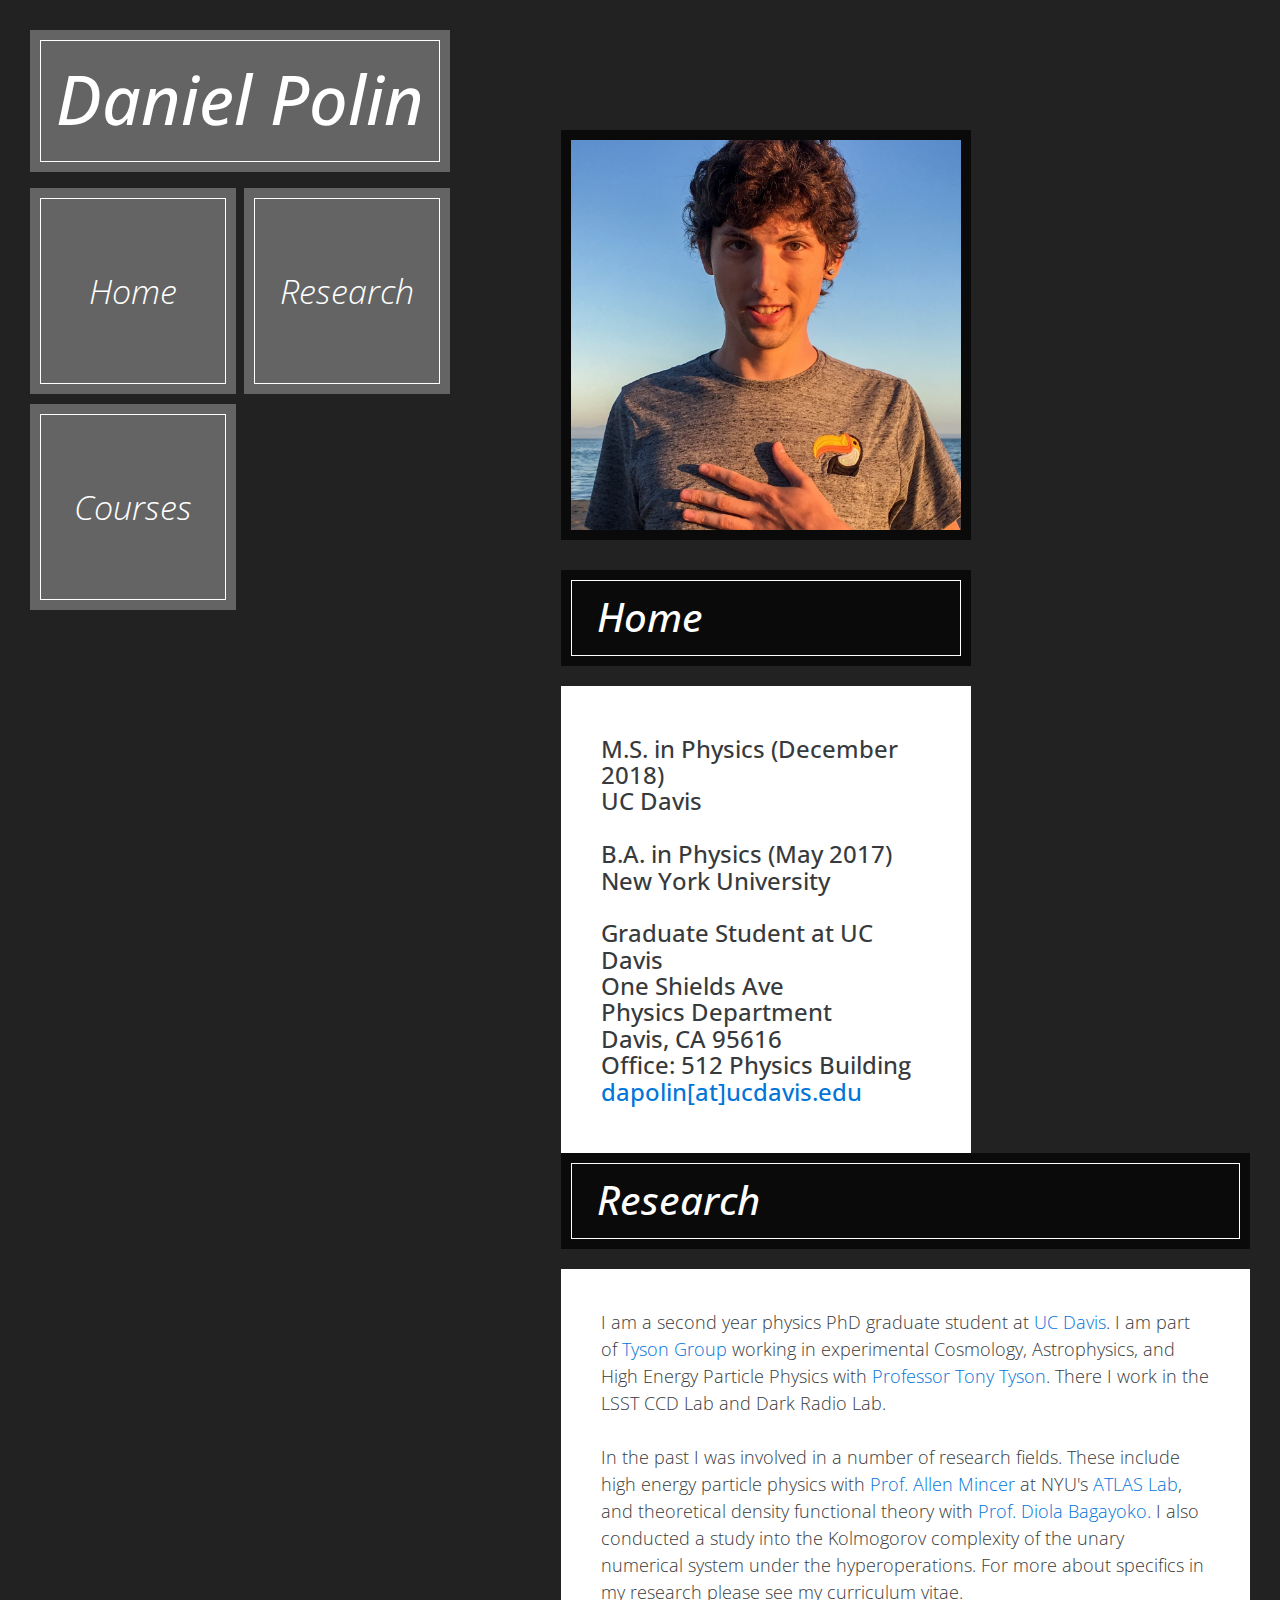
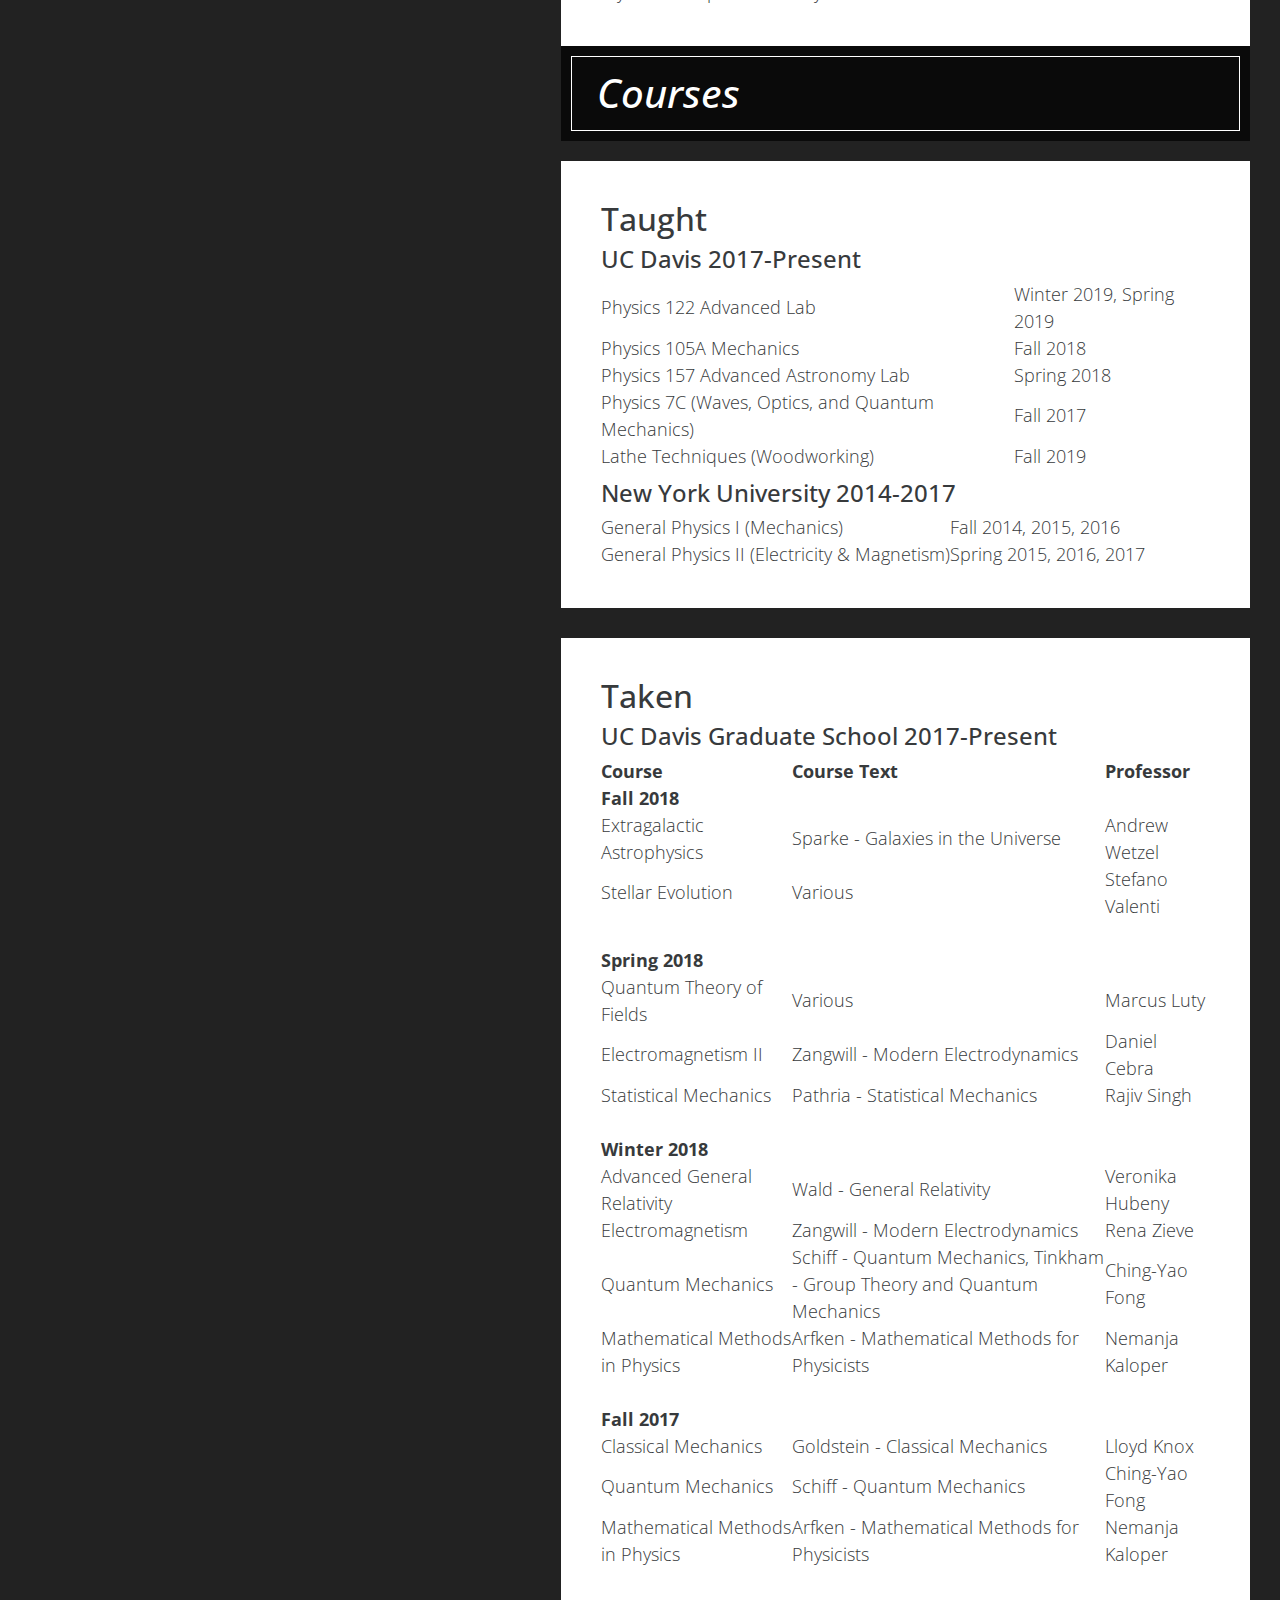
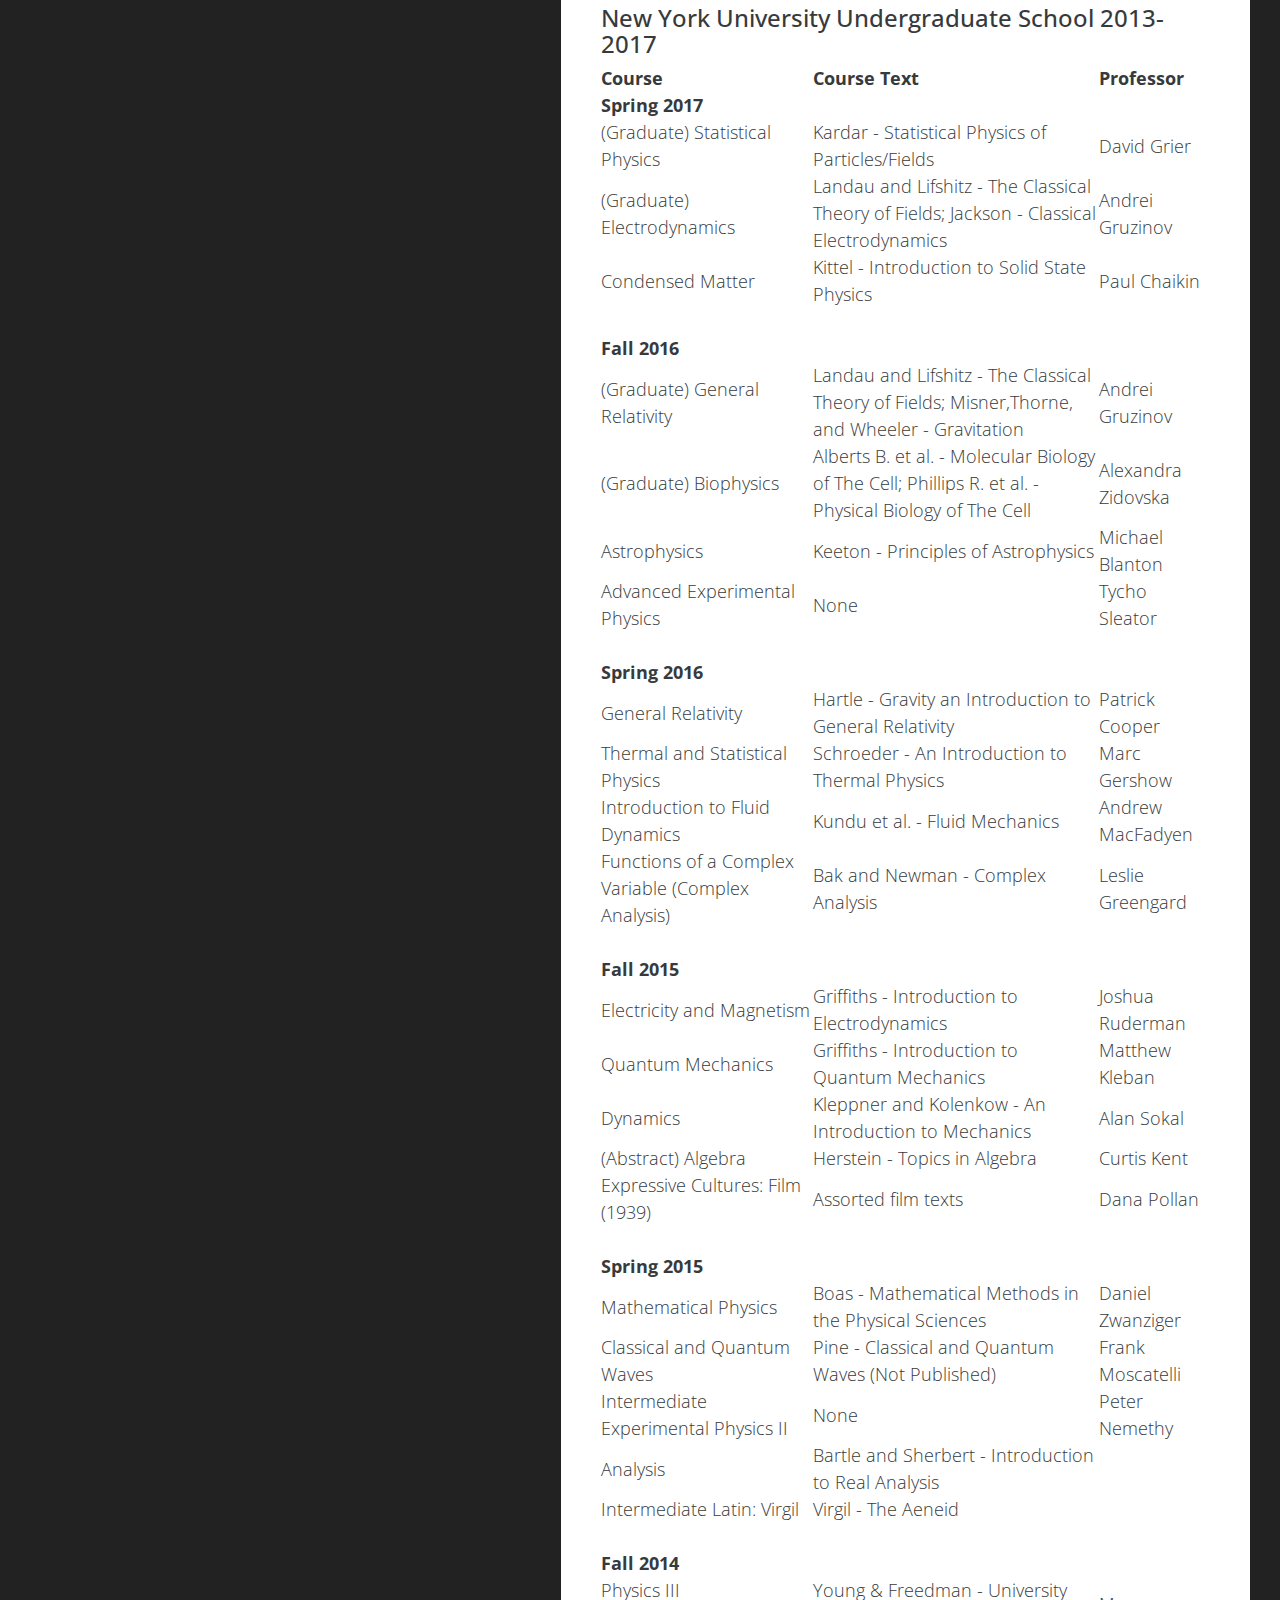
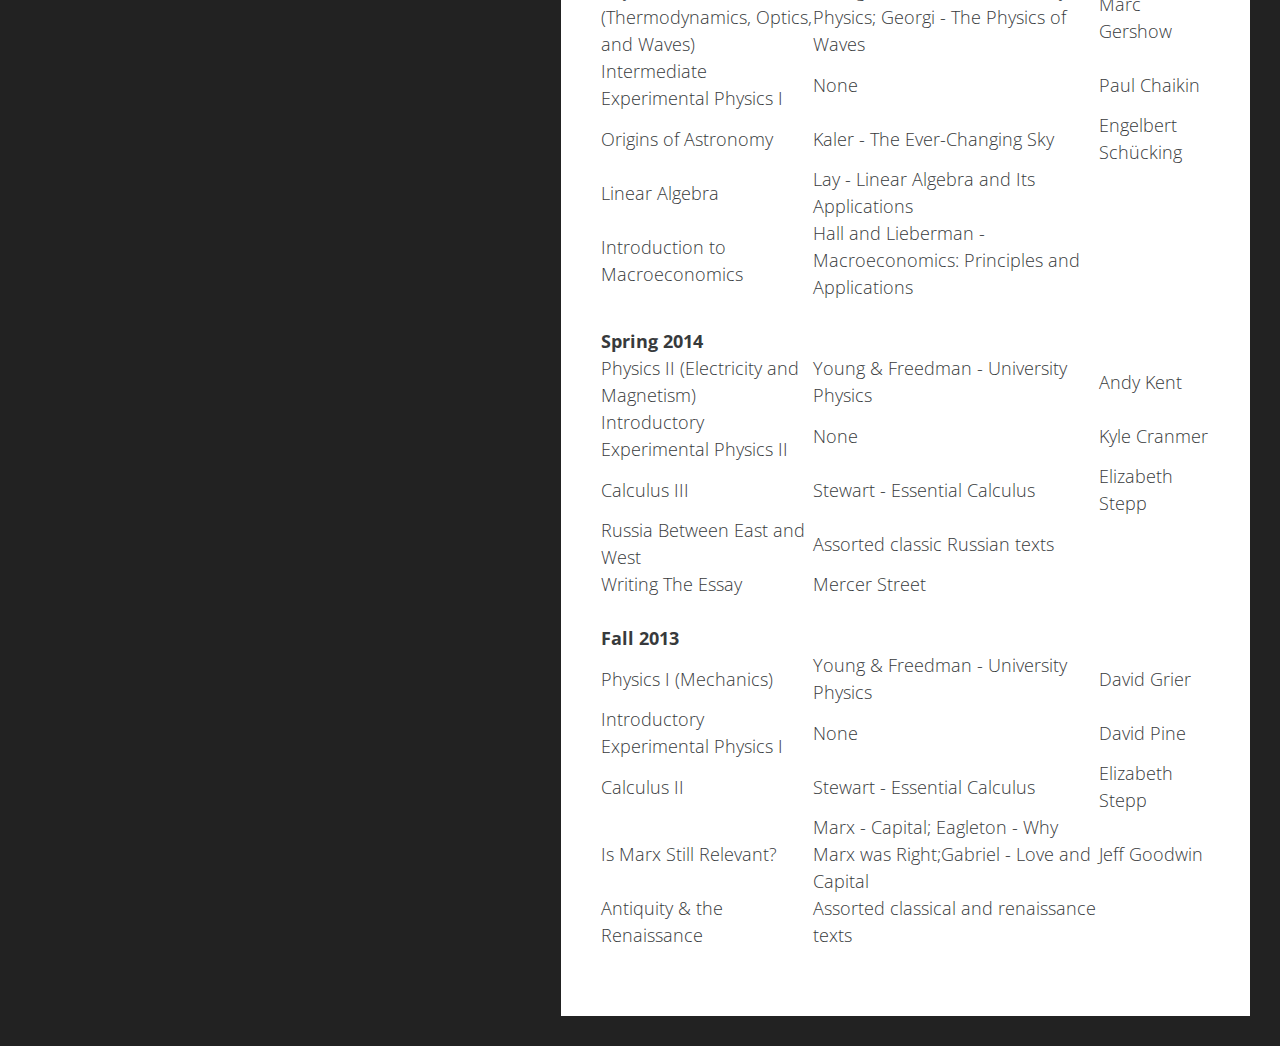
==== index.html @ 439eb108 "Update index.html" ====
<!DOCTYPE html>
<html lang="en">
    <head>
        <meta charset="utf-8">
        <meta http-equiv="X-UA-Compatible" content="IE=edge">
        <meta name="viewport" content="width=device-width, initial-scale=1">
        
        <title>Daniel Polin</title>

        <!-- load stylesheets -->
	<link <link rel="shortcut icon" href="icon.ico">
        <link rel="stylesheet" href="https://fonts.googleapis.com/css?family=Open+Sans:300,300italic,400">  <!-- Google web font "Open Sans" -->
        <link rel="stylesheet" href="css/bootstrap.min.css">                                                <!-- Bootstrap style -->
        <link rel="stylesheet" href="css/flexslider.css">                                                   <!-- Flexslider style -->       
        <link rel="stylesheet" href="css/templatemo-style.css">                                             <!-- Templatemo style -->

        <!-- HTML5 shim and Respond.js for IE8 support of HTML5 elements and media queries -->
        <!-- WARNING: Respond.js doesn't work if you view the page via file:// -->
        <!--[if lt IE 9]>
          <script src="https://oss.maxcdn.com/html5shiv/3.7.2/html5shiv.min.js"></script>
          <script src="https://oss.maxcdn.com/respond/1.4.2/respond.min.js"></script>
        <![endif]-->
    </head>
    
    <body class="page">
        
            
            <!-- background images -->
            <div class="page-bg-imgs-list">
                <img src="img/orion.png" id="page-1-img" class="main-img" alt="Home">
                <img src="img/Close_up_of_Telescope_in_the_Dome.jpg" id="page-2-img" alt="Research">
                <img src="img/xlarge_web.jpg" id="page-3-img" alt="Courses">
            </div>
            
            <div class="container-fluid">

                <div class="row">
                    <div class="col-xs-12 col-sm-12 col-md-12 col-lg-5 col-xl-5">
                        
                        <div class="header">

                            <!-- site title -->
                            <header class="box box-white">
                                <a href="javascript:void(0)" class="js-site-title">
                                    <h1 class="box-text site-title-text">Daniel Polin</h1>    
                                </a>            
                            </header>
                            
                            <!-- site navigation -->
                            <nav class="js-nav">
                                <ul class="nav-items-container">

                                    <li data-nav-item-id="page-1" class="block-keep-ratio block-keep-ratio-1-1 block-width-half box box-white box-nav-item js-nav-item pull-xs-left">
                                        <a href="#page-1" class="block-keep-ratio-content box-nav-item-link">
                                            <span class="box-text box-text-nav-item flexbox-center">Home</span>
                                        </a>
                                    </li>

                                    <li data-nav-item-id="page-2" class="block-keep-ratio block-keep-ratio-1-1 block-width-half box box-white box-nav-item js-nav-item pull-xs-right">
                                        <a href="#page-2" class="block-keep-ratio-content box-nav-item-link">
                                            <span class="box-text box-text-nav-item flexbox-center">Research</span>
                                        </a>
                                    </li>

                                    <li data-nav-item-id="page-3" class="block-keep-ratio block-keep-ratio-1-1 block-width-half box box-white box-nav-item js-nav-item pull-xs-left">
                                        <a href="#page-3" class="block-keep-ratio-content box-nav-item-link">
                                            <span class="box-text box-text-nav-item flexbox-center">Courses</span>
                                        </a>
                                    </li>

                                </ul>
                            </nav>    
                        </div> <!-- .header -->

                    </div>

                    <div class="col-xs-12 col-sm-12 col-md-12 col-lg-7 col-xl-7">
                            <!-- Home -->
				
			<div class="content-wrapper js-content-wrapper">
				 
			      
			    <section data-page-id="page-1" class="content context-home js-content">
			       
                               <div class="box box-black margin-b-20">
					<img src='daniel.jpg' style='width:390px'>
				</div>
			    
                                <header class="box box-black margin-b-20 margin-t-30">
                                    <h2 class="box-text page-title-text">Home</h2>
                                </header>
                                
                                <div class="content-text">
				
                                    <h4>M.S. in Physics (December 2018)<br/>UC Davis<br/><br/>B.A. in Physics (May 2017)<br/>New York University <br/><br/>Graduate Student at UC Davis<br/>One Shields Ave<br/>Physics Department<br/>Davis, CA 95616<br/>Office: 512 Physics Building<br/> <a href="mailto:dapolin@ucdavis.edu" target="_top">dapolin[at]ucdavis.edu</a> <br/></h4>
                                </div>            
				

                            </section> <!-- #home -->

                            <!-- Research -->
                            <section data-page-id="page-2" class="content content-gallery js-content">
                                
                                <header class="box box-black margin-b-20">
                                    <h2 class="box-text page-title-text">Research</h2>
                                </header>
                                
                                <div class="content-text">
                                    <p>I am a second year physics PhD graduate student at <a href="http://physics.ucdavis.edu/" title="" target="_blank"> UC Davis</a>. I am part of <a href="http://tyson.ucdavis.edu/" title="" target="_blank"> Tyson Group</a> working in experimental Cosmology, Astrophysics, and High Energy Particle Physics with <a href="http://physics.ucdavis.edu/people/faculty/anthony-tyson" title="" target="_blank"> Professor Tony Tyson</a>. There I work in the LSST CCD Lab and Dark Radio Lab. </br></br>In the past I was involved in a number of research fields. These include high energy particle physics with <a href="http://physics.as.nyu.edu/object/AllenMincer.html" title="" target="_blank"> Prof. Allen Mincer</a> at NYU's <a href="http://physics.nyu.edu/experimentalparticle/" title="" target="_blank"> ATLAS Lab</a>, and theoretical density functional theory with <a href="http://www.phys.subr.edu/physicscurrent/faculty/bagayoko/" target="_top">Prof. Diola Bagayoko.</a> I also conducted a study into the Kolmogorov complexity of the unary numerical system under the hyperoperations. For more about specifics in my research please see my curriculum vitae.</br></p>
                                </div>  
                                  
				<footer class="row footer js-footer">
                    <div class="col-xs-12 col-sm-12 col-md-12 col-lg-12">

                        <p class="copyright-text">Background LSST artist's redition by Todd Mason, Mason Productions Inc. / LSST Corporation</p>  

                    </div>                
                </footer>

                            </section> <!-- #Research -->
                            
                            <!-- Courses -->
                            <section data-page-id="page-3" class="content content-courses js-content">
                                
                                <header class="box box-black margin-b-20">
                                    <h2 class="box-text page-title-text">Courses</h2>
                                </header>
                                
                                <div class="content-text">
					<h2>Taught</h2>
					
					<h4>UC Davis 2017-Present</h4>
					<table style="border-spacing: 17px 2px;">
					<tr><td>Physics 122 Advanced Lab</td><td>Winter 2019, Spring 2019</td></tr>
					<tr><td>Physics 105A Mechanics</td><td>Fall 2018</td></tr>
					<tr><td>Physics 157 Advanced Astronomy Lab</td><td>Spring 2018</td></tr>
					<tr><td>Physics 7C (Waves, Optics, and Quantum Mechanics)</td><td>Fall 2017</td></tr>
					<tr><td>Lathe Techniques (Woodworking)</td><td>Fall 2019</td></tr>
					</table>


					<h4>New York University 2014-2017</h4>
					<table style="border-spacing: 17px 2px;">
					<tr><td>General Physics I (Mechanics)</td><td>Fall 2014, 2015, 2016</td></tr>
					<tr><td>General Physics II (Electricity & Magnetism)</td><td>Spring 2015, 2016, 2017</td></tr>
					</table>

				    </div>
				    <div class="content-text margin-t-30">
					<h2>Taken</h2>
	
					<h4>UC Davis Graduate School 2017-Present</h4>	

					<table style="border-spacing: 17px 2px;">
					<tr><th>Course</th><th>Course Text</th><th>Professor</th></tr>
					<tr><td><b>Fall 2018</b></td></tr>
					<tr><td>Extragalactic Astrophysics</td><td>Sparke - Galaxies in the Universe</td><td>Andrew Wetzel</td></tr>
					<tr><td>Stellar Evolution</td><td>Various</td><td>Stefano Valenti</td></tr>
					<tr><td></br></tr></td>		
					
					<tr><td><b>Spring 2018</b></td></tr>
					<tr><td>Quantum Theory of Fields</td><td>Various</td><td>Marcus Luty</td></tr>
					<tr><td>Electromagnetism II</td><td>Zangwill - Modern Electrodynamics</td><td>Daniel Cebra</td></tr>
					<tr><td>Statistical Mechanics</td><td>Pathria - Statistical Mechanics</td><td>Rajiv Singh</td></tr>
					<tr><td></br></tr></td>		
						
					<tr><td><b>Winter 2018</b></td></tr>
					<tr><td>Advanced General Relativity</td><td>Wald - General Relativity</td><td>Veronika Hubeny</td></tr>
					<tr><td>Electromagnetism</td><td>Zangwill - Modern Electrodynamics</td><td>Rena Zieve</td></tr>
					<tr><td>Quantum Mechanics</td><td>Schiff - Quantum Mechanics, Tinkham - Group Theory and Quantum Mechanics</td><td>Ching-Yao Fong</td></tr>
					<tr><td>Mathematical Methods in Physics</td><td>Arfken - Mathematical Methods for Physicists</td><td>Nemanja Kaloper</td></tr>
					<tr><td></br></tr></td>	
						
					<tr><td><b>Fall 2017</b></td></tr>
					<tr><td>Classical Mechanics</td><td>Goldstein - Classical Mechanics</td><td>Lloyd Knox</td></tr>
					<tr><td>Quantum Mechanics</td><td>Schiff - Quantum Mechanics</td><td>Ching-Yao Fong</td></tr>
					<tr><td>Mathematical Methods in Physics</td><td>Arfken - Mathematical Methods for Physicists</td><td>Nemanja Kaloper</td></tr>
					<tr><td></br></tr></td>	
					</table>

					<h4>New York University Undergraduate School 2013-2017</h4>

					<table style="border-spacing: 17px 2px;">
					<tr><th>Course</th><th>Course Text</th><th>Professor</th></tr>
					<tr><td><b>Spring 2017</b></td></tr>
					<tr><td>(Graduate) Statistical Physics</td><td>Kardar - Statistical Physics of Particles/Fields</td><td>David Grier</td></tr>
					<tr><td>(Graduate) Electrodynamics</td><td>Landau and Lifshitz - The Classical Theory of Fields; Jackson - Classical Electrodynamics</td><td>Andrei Gruzinov</td></tr>
					<tr><td>Condensed Matter</td><td>Kittel - Introduction to Solid State Physics</td><td>Paul Chaikin</td></tr>
					<tr><td></br></tr></td>

					<tr><td><b>Fall 2016</b></td></tr>

					<tr><td>(Graduate) General Relativity</td><td>Landau and Lifshitz - The Classical Theory of Fields; Misner,Thorne, and Wheeler - Gravitation</td><td>Andrei Gruzinov</td></tr>
					<tr><td>(Graduate) Biophysics</td><td>Alberts B. et al. - Molecular Biology of The Cell; Phillips R. et al. - Physical Biology of The Cell</td><td>Alexandra Zidovska</td></tr>
					<tr><td>Astrophysics</td><td>Keeton - Principles of Astrophysics</td><td>Michael Blanton</td></tr>
					<tr><td>Advanced Experimental Physics</td><td>None</td><td>Tycho Sleator</td></tr>
					<tr><td></br></tr></td>

					<tr><td><b>Spring 2016</b></th></td>

					<tr><td>General Relativity</td><td>Hartle - Gravity an Introduction to General Relativity</td><td>Patrick Cooper</td></tr>
					<tr><td>Thermal and Statistical Physics</td><td>Schroeder - An Introduction to Thermal Physics</td><td>Marc Gershow</td></tr>
					<tr><td>Introduction to Fluid Dynamics</td><td>Kundu et al. - Fluid Mechanics</td><td>Andrew MacFadyen</td></tr>
					<tr><td>Functions of a Complex Variable (Complex Analysis)</td><td>Bak and Newman - Complex Analysis</td><td>Leslie Greengard</td</tr>
					<tr><td></br></tr></td>

					<tr><td><b>Fall 2015</b></td></tr>

					<tr><td>Electricity and Magnetism</td><td>Griffiths - Introduction to Electrodynamics</td><td>Joshua Ruderman</td></tr>
					<tr><td>Quantum Mechanics</td><td>Griffiths - Introduction to Quantum Mechanics</td><td>Matthew Kleban</td></tr>
					<tr><td>Dynamics</td><td>Kleppner and Kolenkow - An Introduction to Mechanics</td><td>Alan Sokal</td></tr>
					<tr><td>(Abstract) Algebra</td><td>Herstein - Topics in Algebra</td><td>Curtis Kent</td></tr>
					<tr><td>Expressive Cultures: Film (1939)</td><td>Assorted film texts</td><td>Dana Pollan</td></tr>
					<tr><td></br></tr></td>

					<tr><td><b>Spring 2015</b></td></tr>

					<tr><td>Mathematical Physics</td><td>Boas - Mathematical Methods in the Physical Sciences</td><td>Daniel Zwanziger</td></tr>
					<tr><td>Classical and Quantum Waves</td><td>Pine - Classical and Quantum Waves (Not Published)</td><td>Frank Moscatelli</td></tr>
					<tr><td>Intermediate Experimental Physics II</td><td>None</td><td>Peter Nemethy</td></tr>
					<tr><td>Analysis</td><td>Bartle and Sherbert - Introduction to Real Analysis</td></tr>
					<tr><td>Intermediate Latin: Virgil</td><td>Virgil - The Aeneid</td></tr>
					<tr><td></br></tr></td>

					<tr><td><b>Fall 2014</b></td></tr>

					<tr><td>Physics III (Thermodynamics, Optics, and Waves)</td><td>Young & Freedman - University Physics; Georgi - The Physics of Waves</td><td>Marc Gershow</td></tr>
					<tr><td>Intermediate Experimental Physics I</td><td>None</td><td>Paul Chaikin</td></tr>
					<tr><td>Origins of Astronomy</td><td>Kaler - The Ever-Changing Sky</td><td>Engelbert Schücking</td></tr>
					<tr><td>Linear Algebra</td><td>Lay - Linear Algebra and Its Applications</td></tr>
					<tr><td>Introduction to Macroeconomics</td><td>Hall and Lieberman - Macroeconomics: Principles and Applications</td></tr>
					<tr><td></br></tr></td>

					<tr><td><b>Spring 2014</b></td></tr>

					<tr><td>Physics II (Electricity and Magnetism)</td><td>Young & Freedman - University Physics</td><td>Andy Kent</td></tr>
					<tr><td>Introductory Experimental Physics II</td><td>None</td><td>Kyle Cranmer</td></tr>
					<tr><td>Calculus III</td><td>Stewart - Essential Calculus</td><td>Elizabeth Stepp</td></tr>
					<tr><td>Russia Between East and West</td><td>Assorted classic Russian texts</td></tr>
					<tr><td>Writing The Essay</td><td>Mercer Street</td></tr>
					<tr><td></br></tr></td>

					<tr><td><b>Fall 2013</b></td></tr>

					<tr><td>Physics I (Mechanics)</td><td>Young & Freedman - University Physics</td><td>David Grier</td></tr>
					<tr><td>Introductory Experimental Physics I</td><td>None</td><td>David Pine</td></tr>
					<tr><td>Calculus II</td><td>Stewart - Essential Calculus</td><td>Elizabeth Stepp</td></tr>
					<tr><td>Is Marx Still Relevant?</td><td>Marx - Capital; Eagleton - Why Marx was Right;Gabriel - Love and Capital</td><td>Jeff Goodwin</td></tr>
					<tr><td>Antiquity & the Renaissance</td><td>Assorted classical and renaissance texts</td></tr>
					<tr><td></br></tr></td>
					</table>
				</div>      
                                
                                

                            </section> <!-- #Courses -->

	
                        </div>


                    </div>

                </div>
                    
                <!-- footer row -->
                <!--<footer class="row footer js-footer">
                    <div class="col-xs-12 col-sm-12 col-md-12 col-lg-12">

                        <p class="copyright-text">Copyright &copy; 2018 Daniel Polin</p>  

                    </div>                
                </footer> -->

            </div>  <!-- .container-fluid -->
<!--
        <div id="preloader">
            <div id="status">&nbsp;</div>
        </div>     
-->         
        <!-- load JS files -->
        <script src="js/jquery-1.11.3.min.js"></script> <!-- jQuery -->
        <script src="js/jquery.flexslider-min.js"></script> <!-- Flex Slider -->
        <script src="js/jquery.backstretch.min.js"></script> <!-- Backstretch http://srobbin.com/jquery-plugins/backstretch/ -->
        <script src="js/templatemo-script.js"></script> <!-- Templatemo scripts -->
    
    </body>
</html>
---- css/templatemo-style.css ----
/*

The Story Theme

http://www.templatemo.com/tm-480-story

*/

body, html { overflow-x: hidden; }

/* Preloader */

#preloader {
    position: fixed;
    top: 0;
    left: 0;
    right: 0;
    bottom: 0;
    background-color: #fff; /* change if the mask should have another color then white */
    z-index: 99; /* makes sure it stays on top */
}

#status {
    width: 200px;
    height: 200px;
    position: absolute;
    left: 50%; /* centers the loading animation horizontally one the screen */
    top: 50%; /* centers the loading animation vertically one the screen */
    background-image: url(../img/status.gif); /* path to your loading animation */
    background-repeat: no-repeat;
    background-position: center;
    margin: -100px 0 0 -100px; /* is width and height divided by two */
}

/* Resets */

a:hover, a:focus { text-decoration: none; }

h1, h2 { margin: 0; }

p:last-child { margin-bottom: 0; }

/**/
.page {
	background-color: #222222;	
	font-family: 'Open Sans', sans-serif;
	font-size: 18px;
	font-weight: 300;		
	padding: 30px 15px;
	overflow-x: hidden;
}

.page-bg-imgs-list { display: none; }

.header { 
	max-width: 420px;
	overflow: auto; 
}

.content-wrapper { margin-top: 100px; }
	
.content {
	max-width: 410px;
	margin-left: 10px;
	margin-right: auto;
}


.content-gallery { max-width: 900px; }

.content-courses { max-width: 1100px; }

.content-books { max-width: 1500px; }

.content-text {
	background-color: white;
	padding: 40px;
}

.content-text h4 { padding-top: 10px; }

.content-text-gallery {
	padding: 5px;
	position: relative;
	height: auto;
	min-height: 200px;
}

.box {
	display: block;
	padding: 10px;	
}

.box-text {
	border: 1px solid white;
	color: white;	
	font-style: italic;	
	width: 100%;
	height: 100%;
}

.box-white { background-color: rgba(255, 255, 255, 0.3);	}
.box-black { background-color: rgba(0, 0, 0, 0.7); }

.site-title-text {
	font-size: 3.8em;
	padding-top: 20px;
	padding-bottom: 25px;
	text-align: center;
}

.page-title-text {
	font-size: 2.2em;
	padding: 15px 25px;
	text-align: left;
}

.nav-items-container { padding: 0; }

.box-nav-item {
	margin-bottom: 10px;
	font-size: 1.9em;
	-webkit-transition: all 0.3s ease;	
	transition: all 0.3s ease;	
}

.box-nav-item-link { padding: 10px; }

.box-nav-item:hover, .box-nav-item:focus, .box-nav-item.active {
	background-color: rgba(241, 241, 241, 0.59);	
}

.box-nav-item:hover .box-text-nav-item, 
.box-nav-item:focus .box-text-nav-item,
.box-nav-item.active .box-text-nav-item {	
	color: black;
	border: 1px solid black;
}

/* footer */

.footer { 
	display: none; 
	position: fixed;
	bottom: 10px;
	left: 30px;
}

.footer a {	color: rgba(255, 255, 255, 0.8); }

.copyright-text { 
	color: rgba(255, 255, 255, 0.8);
	font-size: 0.8em;	
}


/* Utility Classes */

.margin-t-30 {	margin-top: 30px; }
.margin-b-20 {	margin-bottom: 20px; }

.block-keep-ratio,
.block-keep-ratio-content {
	display: block;
}

.block-keep-ratio {	position: relative; }
	
.block-keep-ratio-content {
	position: absolute;
	top: 0; bottom: 0; right: 0; left: 0;
}

.block-keep-ratio:after {
	display: block;
	content: '';
}

.block-keep-ratio-1-1:after { padding-top: 100%; }

.block-width-half { width: 49%; }

.flexbox-center {
	display: -webkit-box;
	display: -webkit-flex;
	display: -ms-flexbox;
	display: flex;
    -webkit-box-orient: vertical;
    -webkit-box-direction: normal;
    -webkit-flex-direction: column;
        -ms-flex-direction: column;
            flex-direction: column;
    -webkit-box-pack: center;
    -webkit-justify-content: center;
        -ms-flex-pack: center;
            justify-content: center;
    text-align: center;
}


/* FlexSlider Styles
-------------------------------------------- */

.flexslider { 
    border-radius: 0;
    margin-bottom: 5px;
}
.flexslider li {
	margin: 0;
	padding: 0;
}

.flex-next,
.flex-prev {
	line-height: 1; /* Bootstrap override */
}

#carousel { margin: 0; }
#carousel li { margin-right: 5px; }
#carousel img {
    display: block;
    opacity: 1;
    cursor: pointer;
}
#carousel .flex-active-slide img {
    opacity: 0.5;
    cursor: default;
}


/* Contact form */

.contact-form {	margin-top: 30px; }

.form-group { margin-bottom: 20px; }

.form-control:focus {
    border-color: rgb(0, 218, 79);
    outline: 0;
    -webkit-box-shadow: inset 0 1px 1px rgba(0,0,0,.075),0 0 8px rgba(0, 200, 81,.6);
    box-shadow: inset 0 1px 1px rgba(0,0,0,.075),0 0 8px rgba(0, 200, 81, 0.6);
}

.form-control {
	font-size: 1em;
	border-radius: 0;
}

.submit-btn {
	color: #A0A0A0;
	background-color: transparent;
	border-color: #A0A0A0;
	border-radius: 0;
	font-size: 1.1em;
	margin-top: 5px;
	width: 150px;
	height: 50px;
	text-transform: uppercase;
	transition: all 0.3s ease;	
}

.submit-btn:hover, .submit-btn:focus {
	color: white;
	background-color: #A0A0A0;
	border-color: #A0A0A0;
}

.form-group-2-col-left {
	padding-left: 0;
	padding-right: 5px;
}

.form-group-2-col-right {
	padding-right: 0;
	padding-left: 5px;
}

.footer.sticky {
	position: fixed;
	bottom: 10px;
	left: 30px;
}

/* Media Queries */

@media screen and (max-width: 991px) {

	.form-group-2-col-left,
	.form-group-2-col-right {
		padding-left: 0;
		padding-right: 0;
	}

	.content { margin: 0 0 0 auto; }

	.content-wrapper { 
		margin-top: 30px; 
		margin-bottom: 30px;		
	}

	.footer { position: static;	}
}

@media screen and (max-width: 767px) {
	.content-wrapper { position: static; }
}

@media screen and (max-width: 1199px) and (min-width: 992px) {
	
	.block-width-half { width: 48%; }
	
	.box-nav-item { font-size: 1.4em; }

	.site-title-text { font-size: 3em; }
}

@media screen and (max-width: 480px) {
	
	.block-width-half { width: 48%; }
	
	.box-nav-item { font-size: 1.4em; }

	.site-title-text { font-size: 3em; }
	.page-title-text { font-size: 1.6em; }

	.content-text { padding: 30px 25px; }
	.content-text-gallery { padding: 5px; }
}
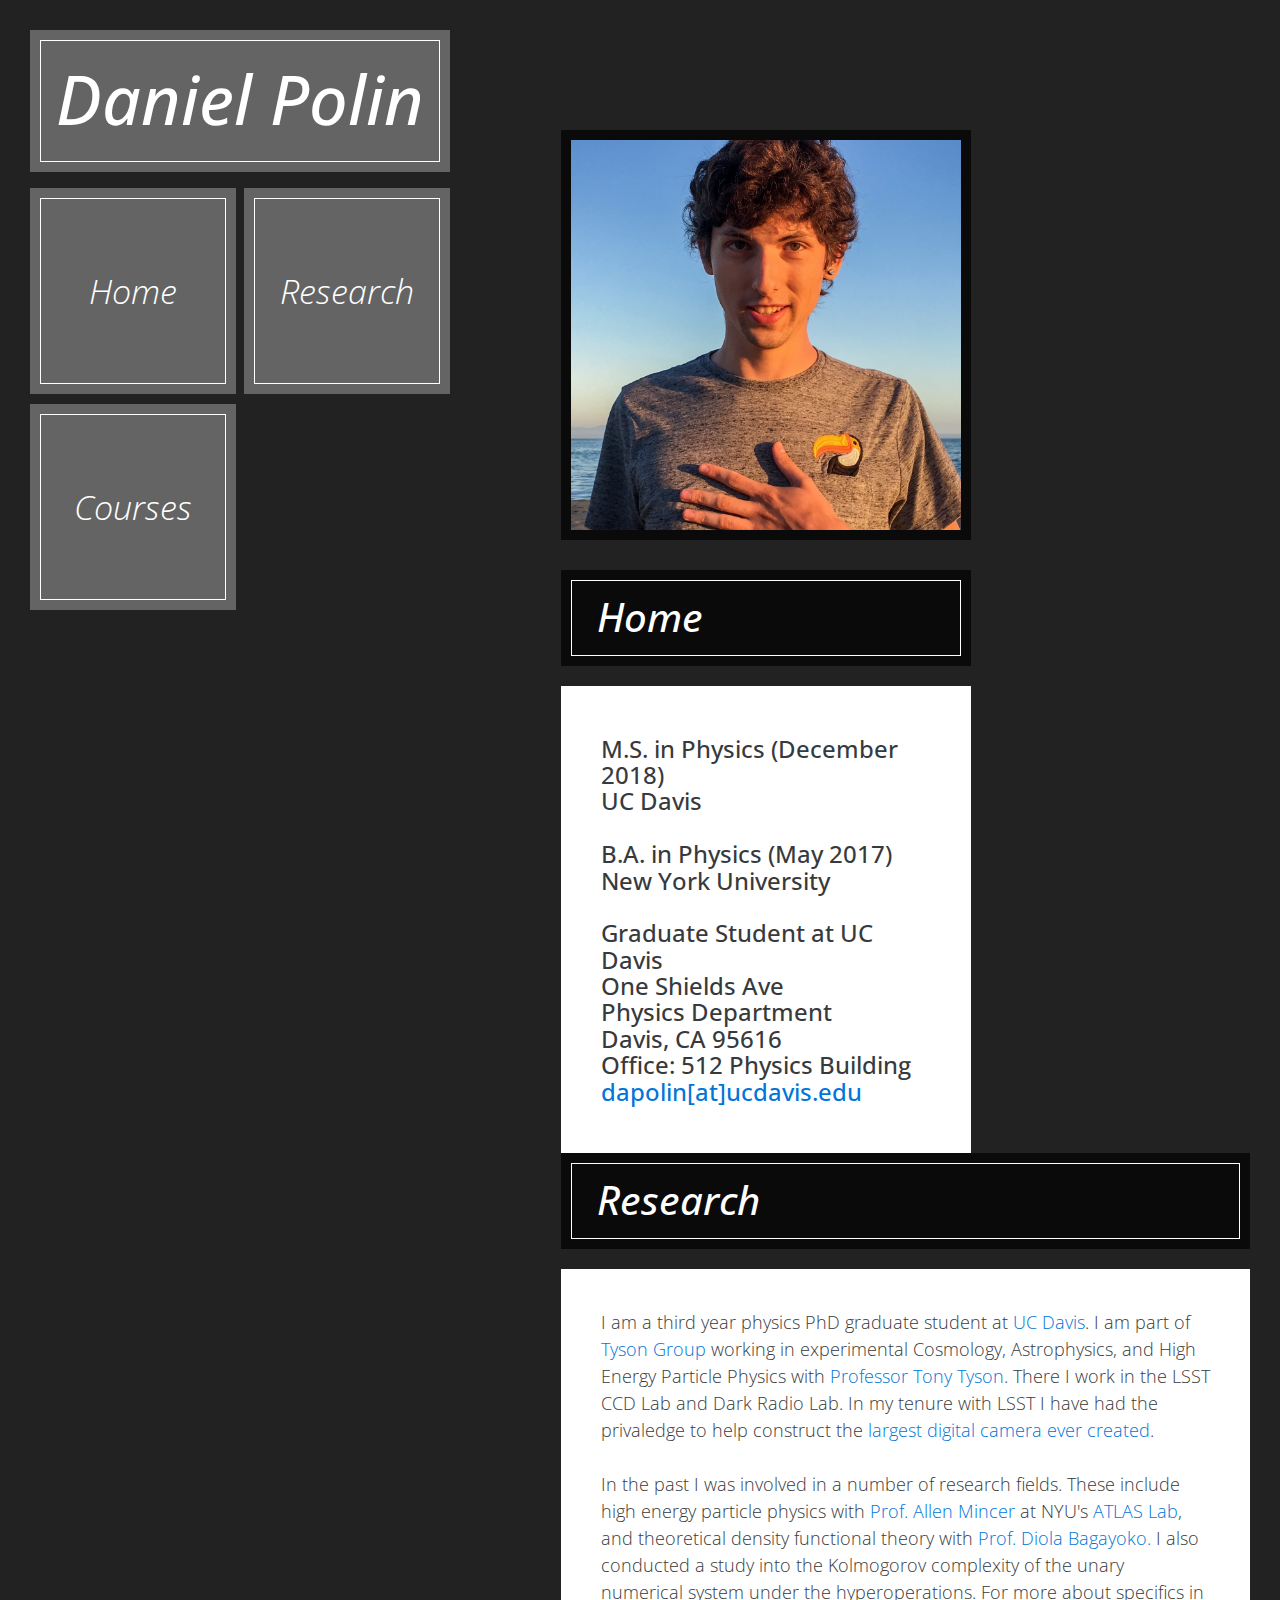
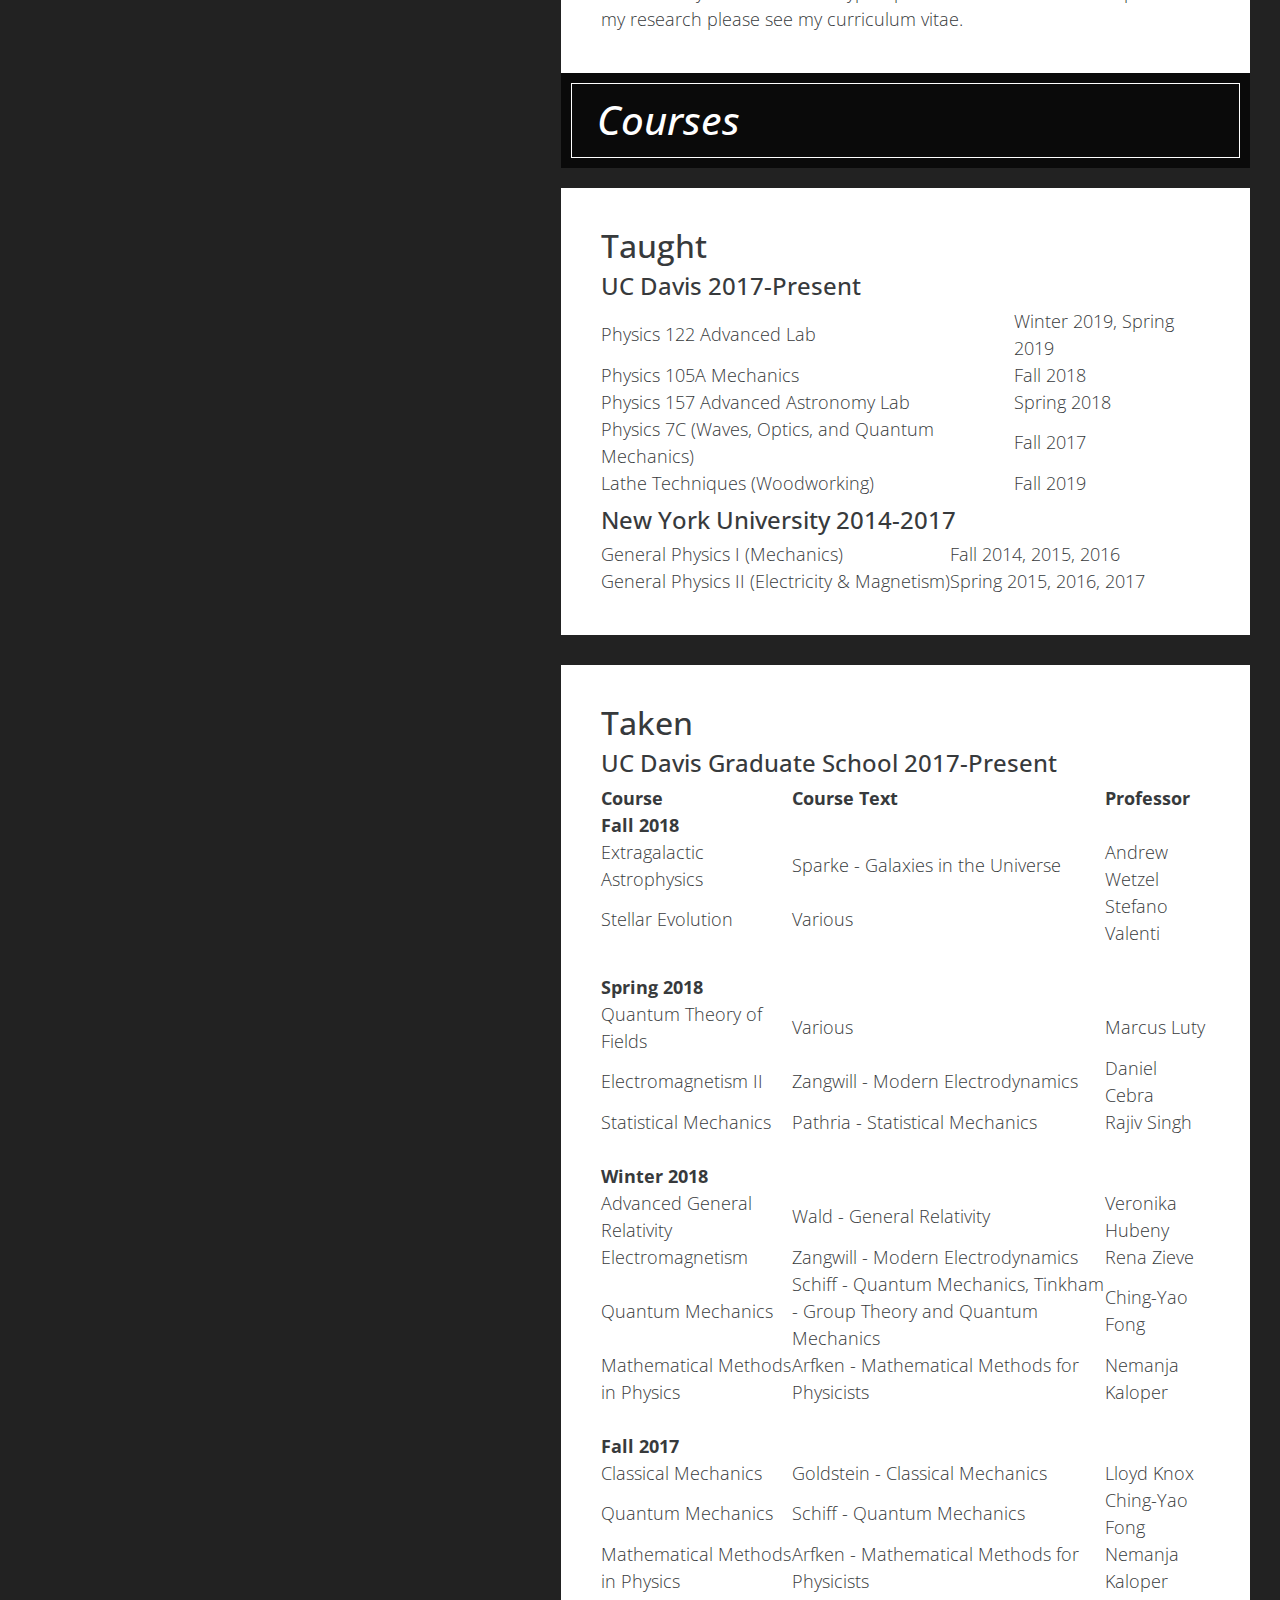
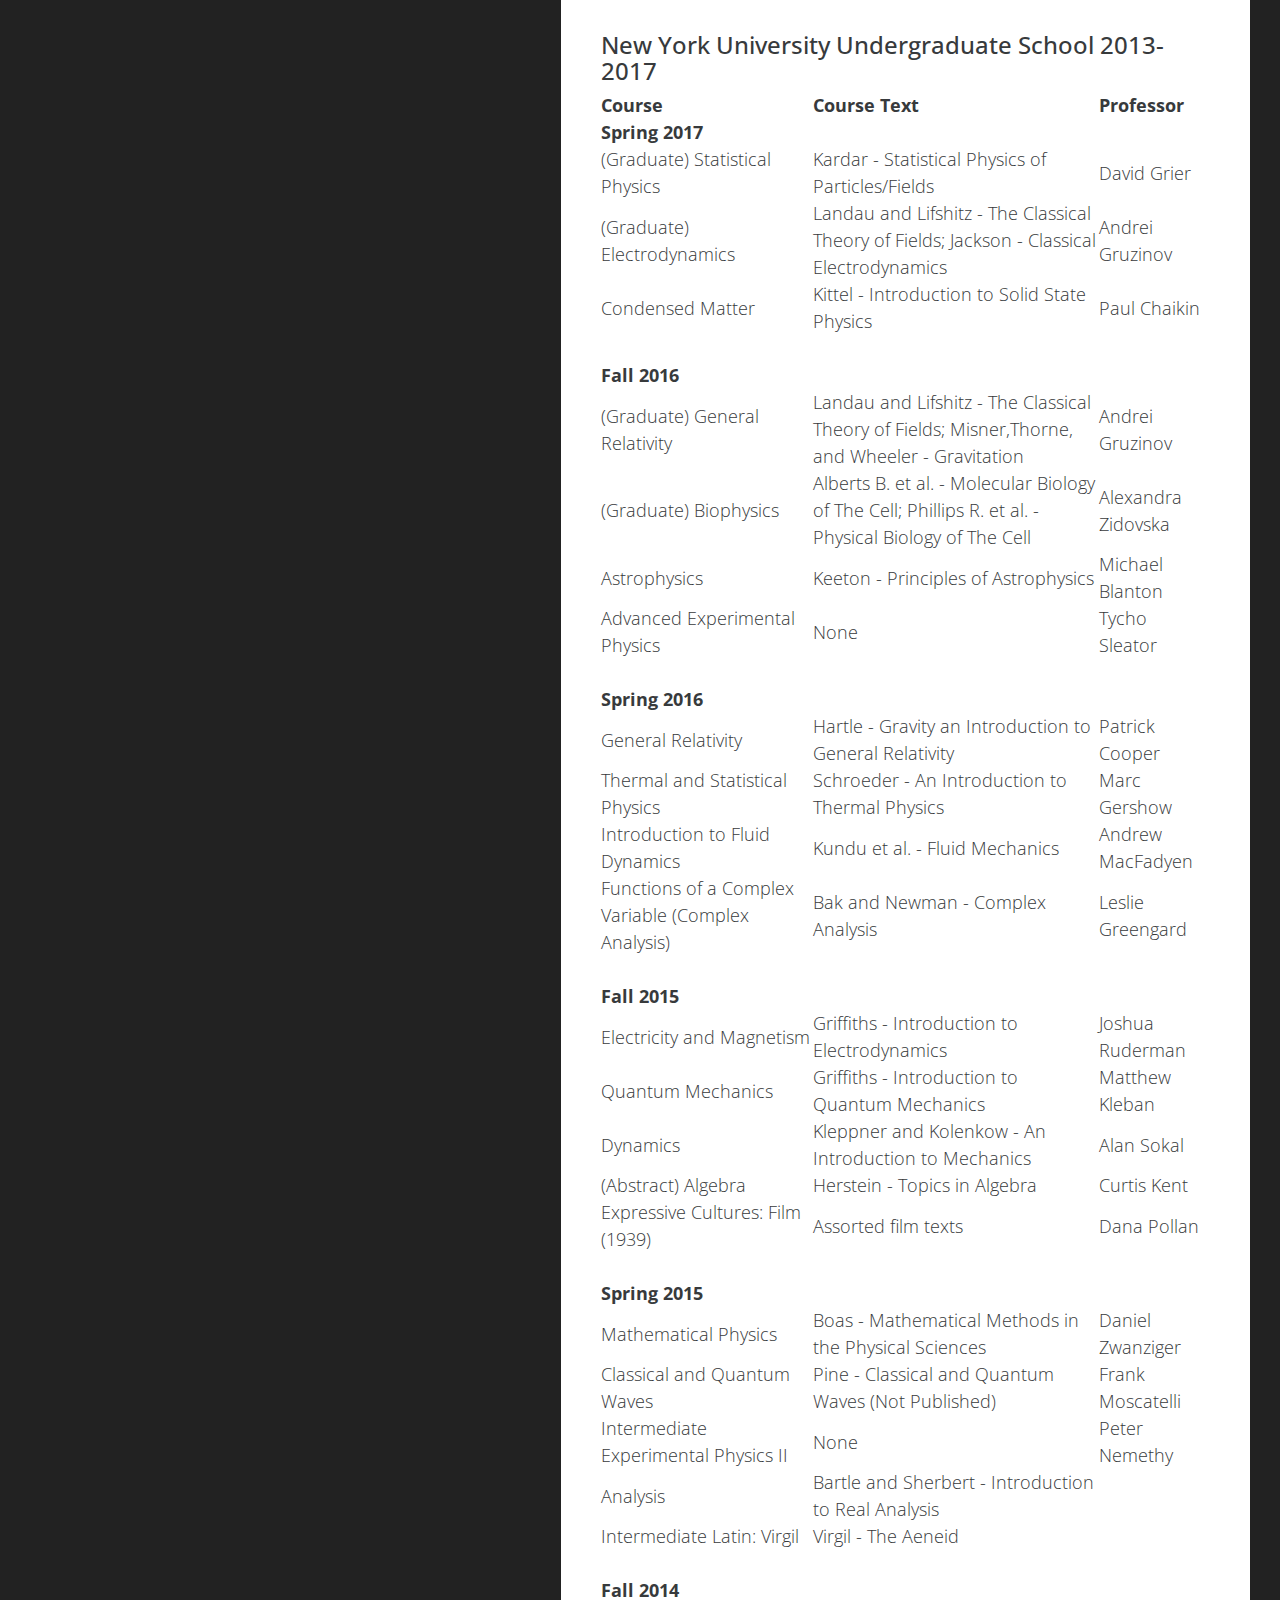
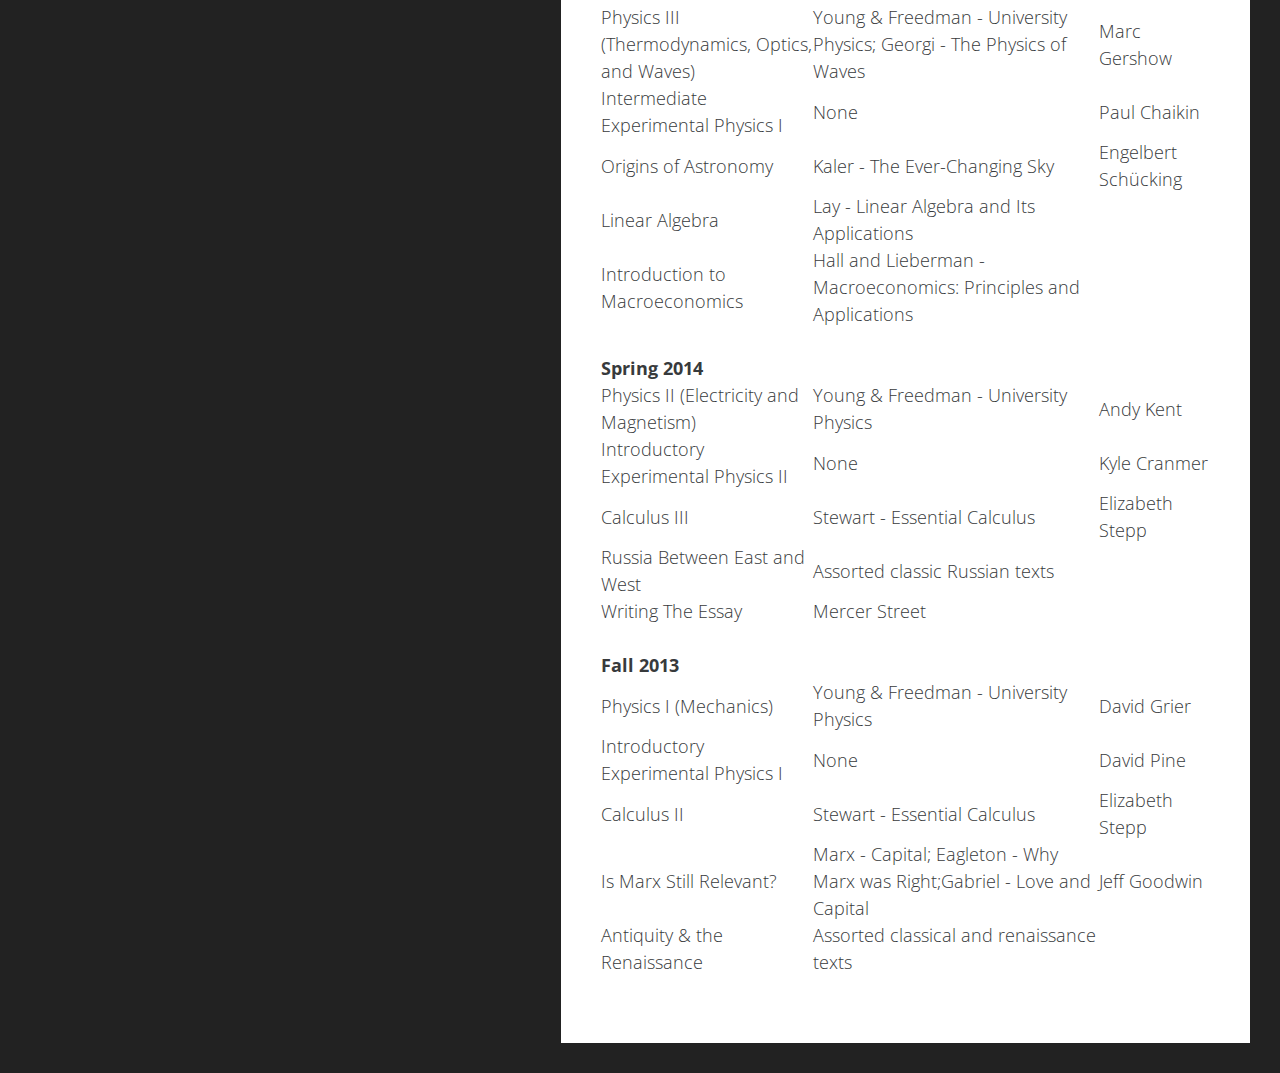
==== commit 5573893f: "Update index.html" ====
--- a/index.html
+++ b/index.html
@@ -106,7 +106,7 @@
                                 </header>
                                 
                                 <div class="content-text">
-                                    <p>I am a second year physics PhD graduate student at <a href="http://physics.ucdavis.edu/" title="" target="_blank"> UC Davis</a>. I am part of <a href="http://tyson.ucdavis.edu/" title="" target="_blank"> Tyson Group</a> working in experimental Cosmology, Astrophysics, and High Energy Particle Physics with <a href="http://physics.ucdavis.edu/people/faculty/anthony-tyson" title="" target="_blank"> Professor Tony Tyson</a>. There I work in the LSST CCD Lab and Dark Radio Lab. </br></br>In the past I was involved in a number of research fields. These include high energy particle physics with <a href="http://physics.as.nyu.edu/object/AllenMincer.html" title="" target="_blank"> Prof. Allen Mincer</a> at NYU's <a href="http://physics.nyu.edu/experimentalparticle/" title="" target="_blank"> ATLAS Lab</a>, and theoretical density functional theory with <a href="http://www.phys.subr.edu/physicscurrent/faculty/bagayoko/" target="_top">Prof. Diola Bagayoko.</a> I also conducted a study into the Kolmogorov complexity of the unary numerical system under the hyperoperations. For more about specifics in my research please see my curriculum vitae.</br></p>
+                                    <p>I am a third year physics PhD graduate student at <a href="http://physics.ucdavis.edu/" title="" target="_blank"> UC Davis</a>. I am part of <a href="http://tyson.ucdavis.edu/" title="" target="_blank"> Tyson Group</a> working in experimental Cosmology, Astrophysics, and High Energy Particle Physics with <a href="http://physics.ucdavis.edu/people/faculty/anthony-tyson" title="" target="_blank"> Professor Tony Tyson</a>. There I work in the LSST CCD Lab and Dark Radio Lab. In my tenure with LSST I have had the privaledge to help construct the <a href="https://www.lsst.org/about/camera" title="" target="_blank"> largest digital camera ever created</a>. </br></br>In the past I was involved in a number of research fields. These include high energy particle physics with <a href="http://physics.as.nyu.edu/object/AllenMincer.html" title="" target="_blank"> Prof. Allen Mincer</a> at NYU's <a href="http://physics.nyu.edu/experimentalparticle/" title="" target="_blank"> ATLAS Lab</a>, and theoretical density functional theory with <a href="http://www.phys.subr.edu/physicscurrent/faculty/bagayoko/" target="_top">Prof. Diola Bagayoko.</a> I also conducted a study into the Kolmogorov complexity of the unary numerical system under the hyperoperations. For more about specifics in my research please see my curriculum vitae.</br></p>
                                 </div>  
                                   
 				<footer class="row footer js-footer">
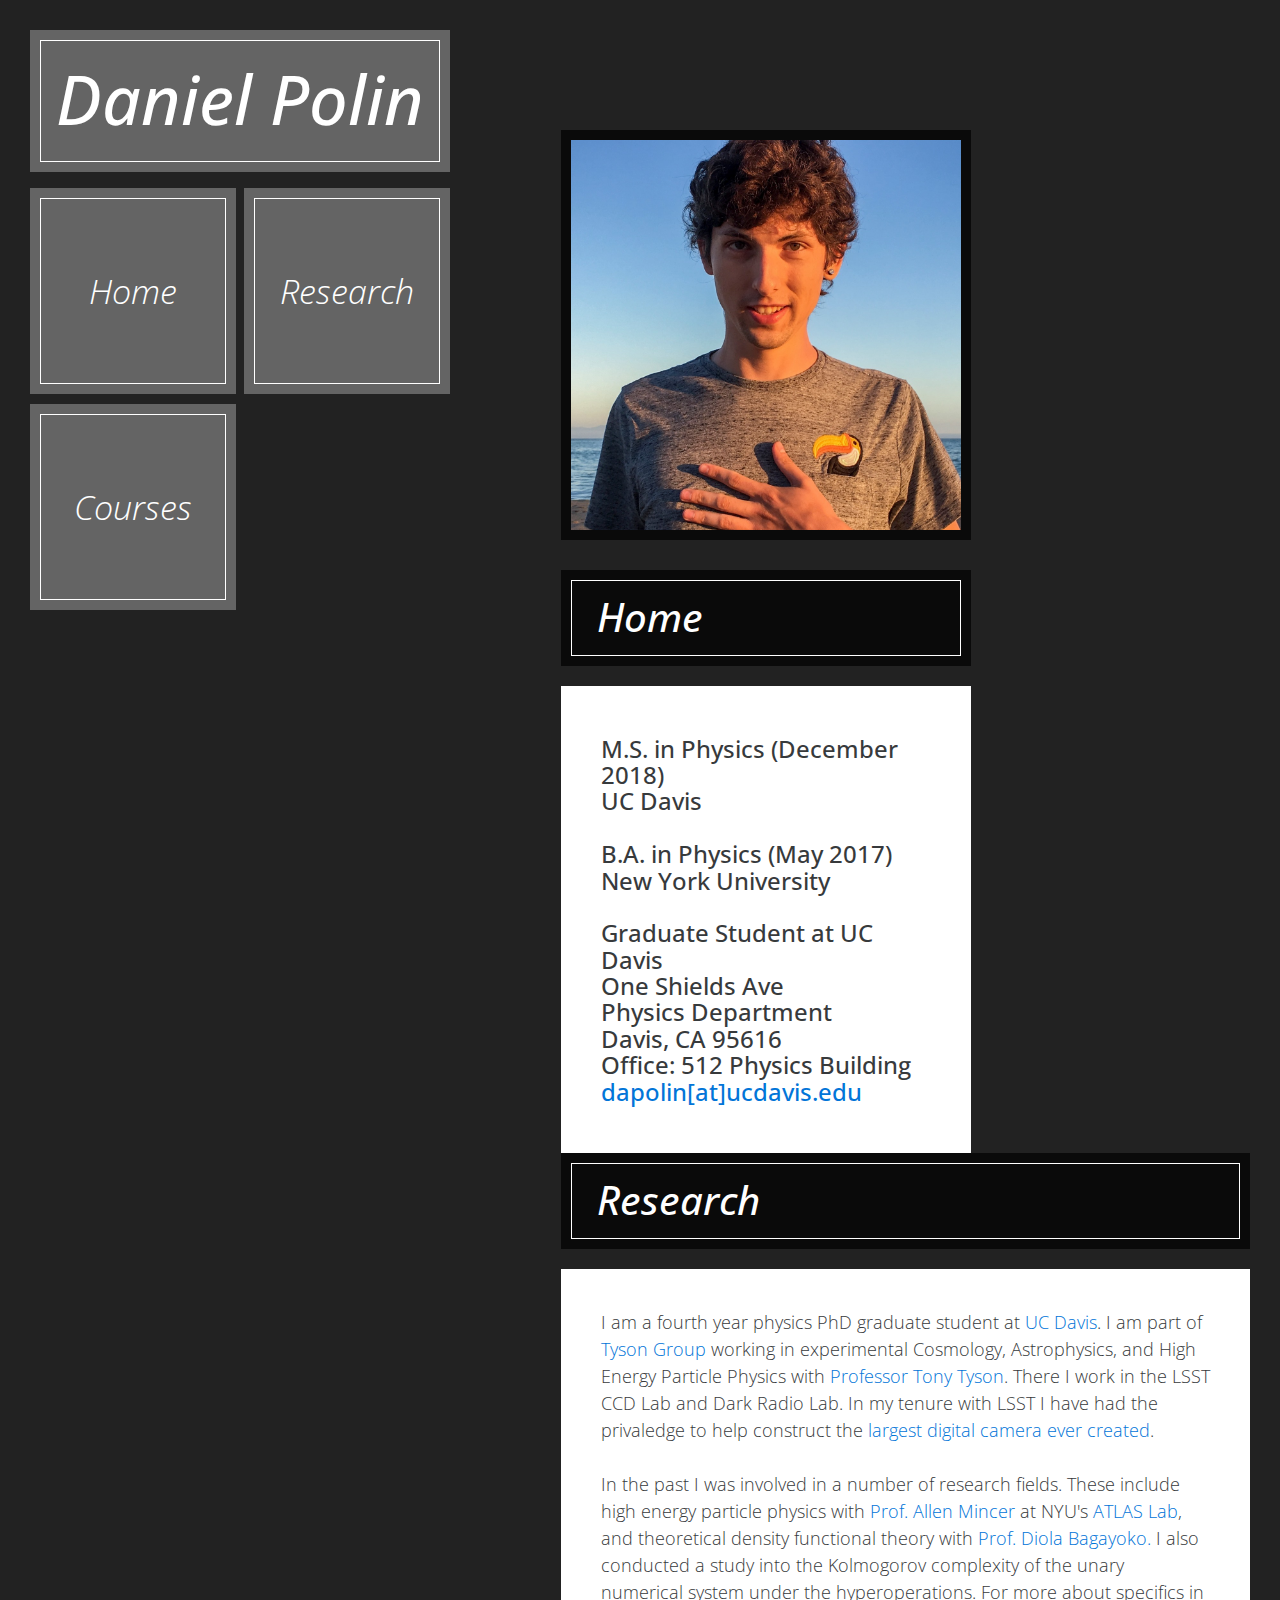
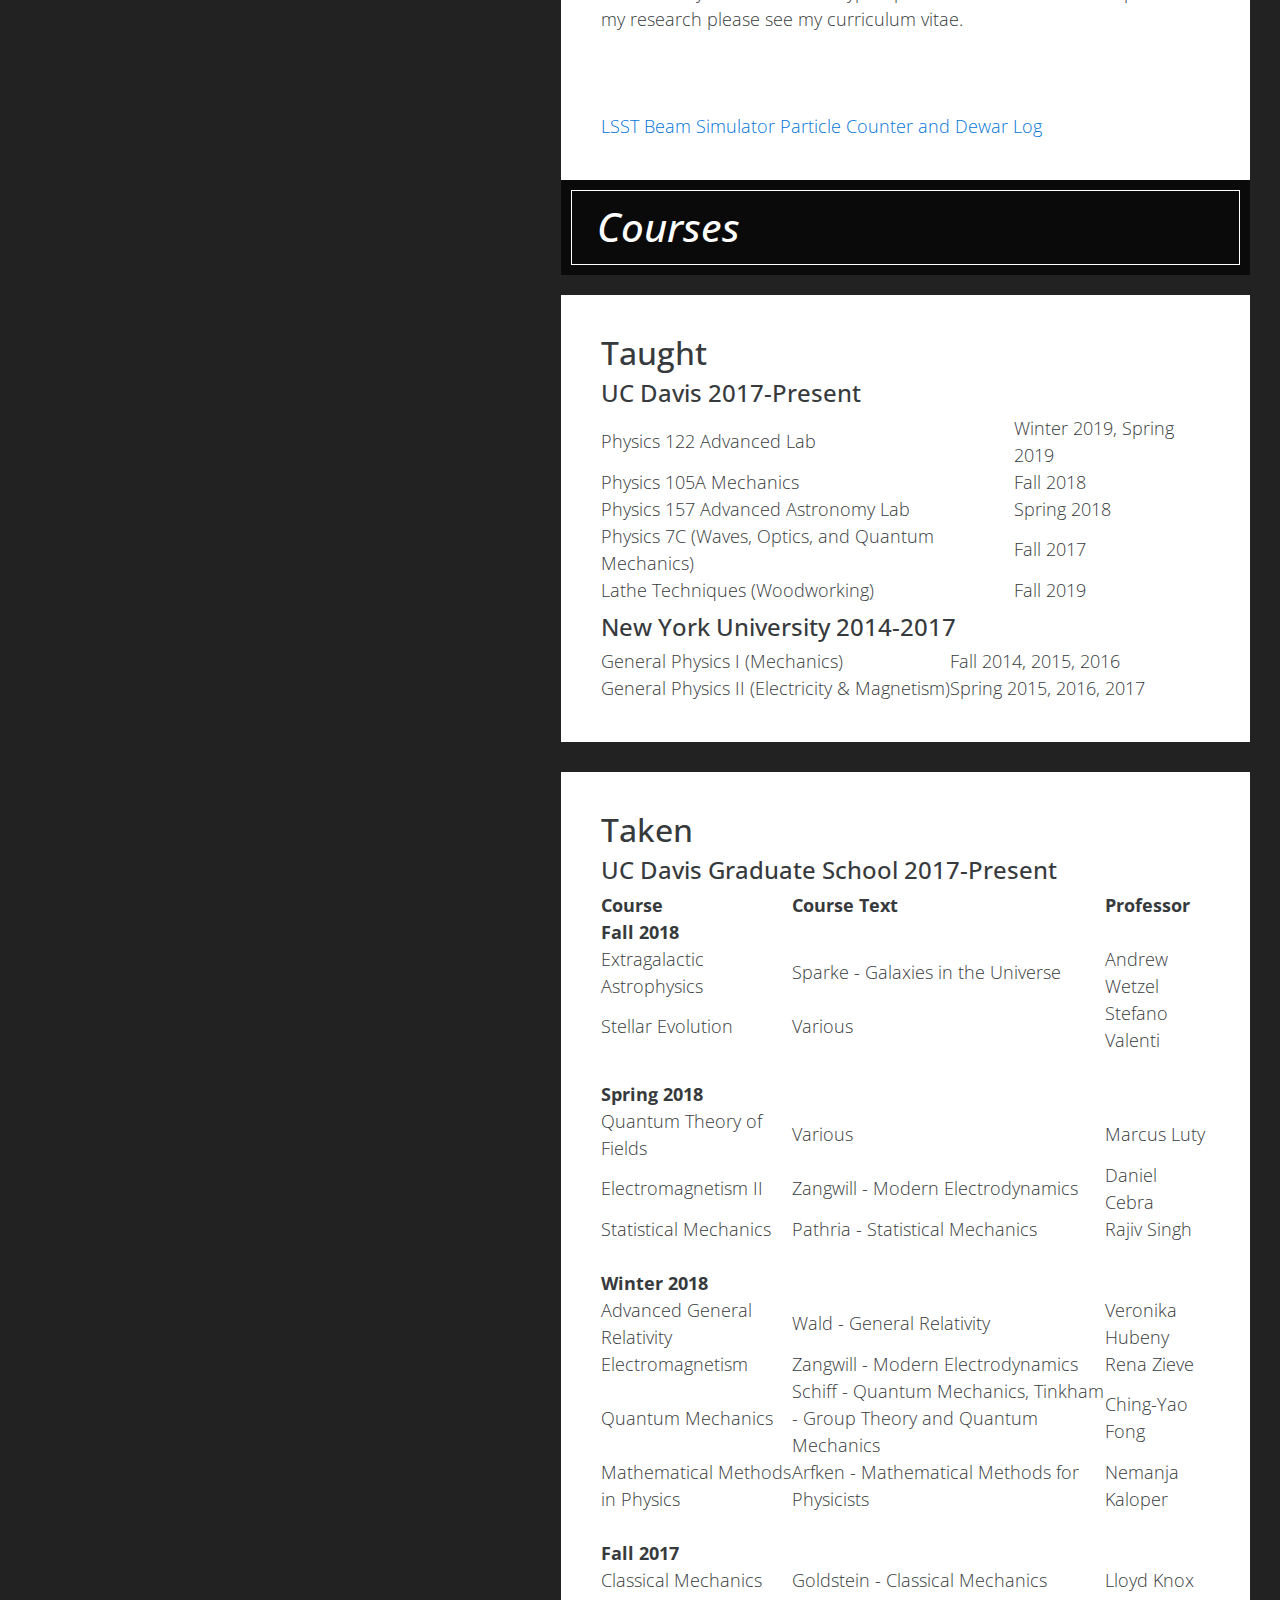
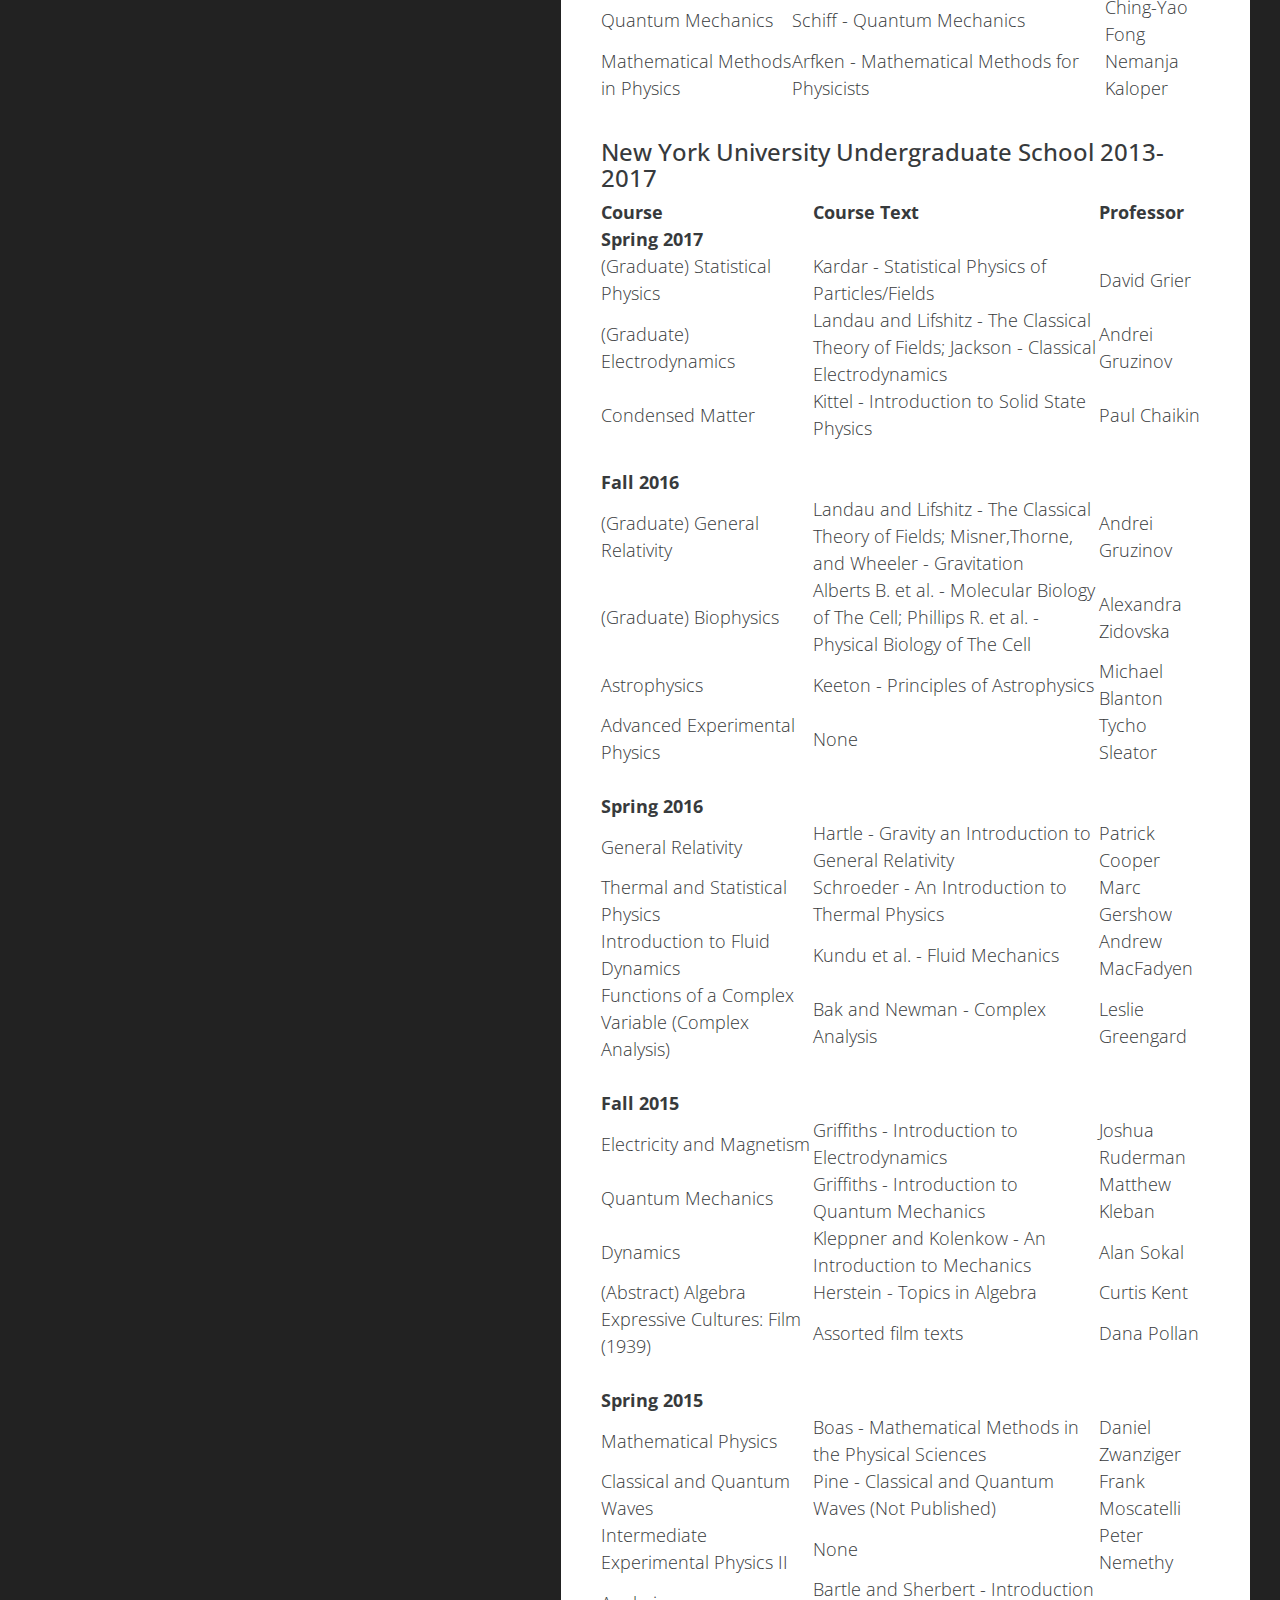
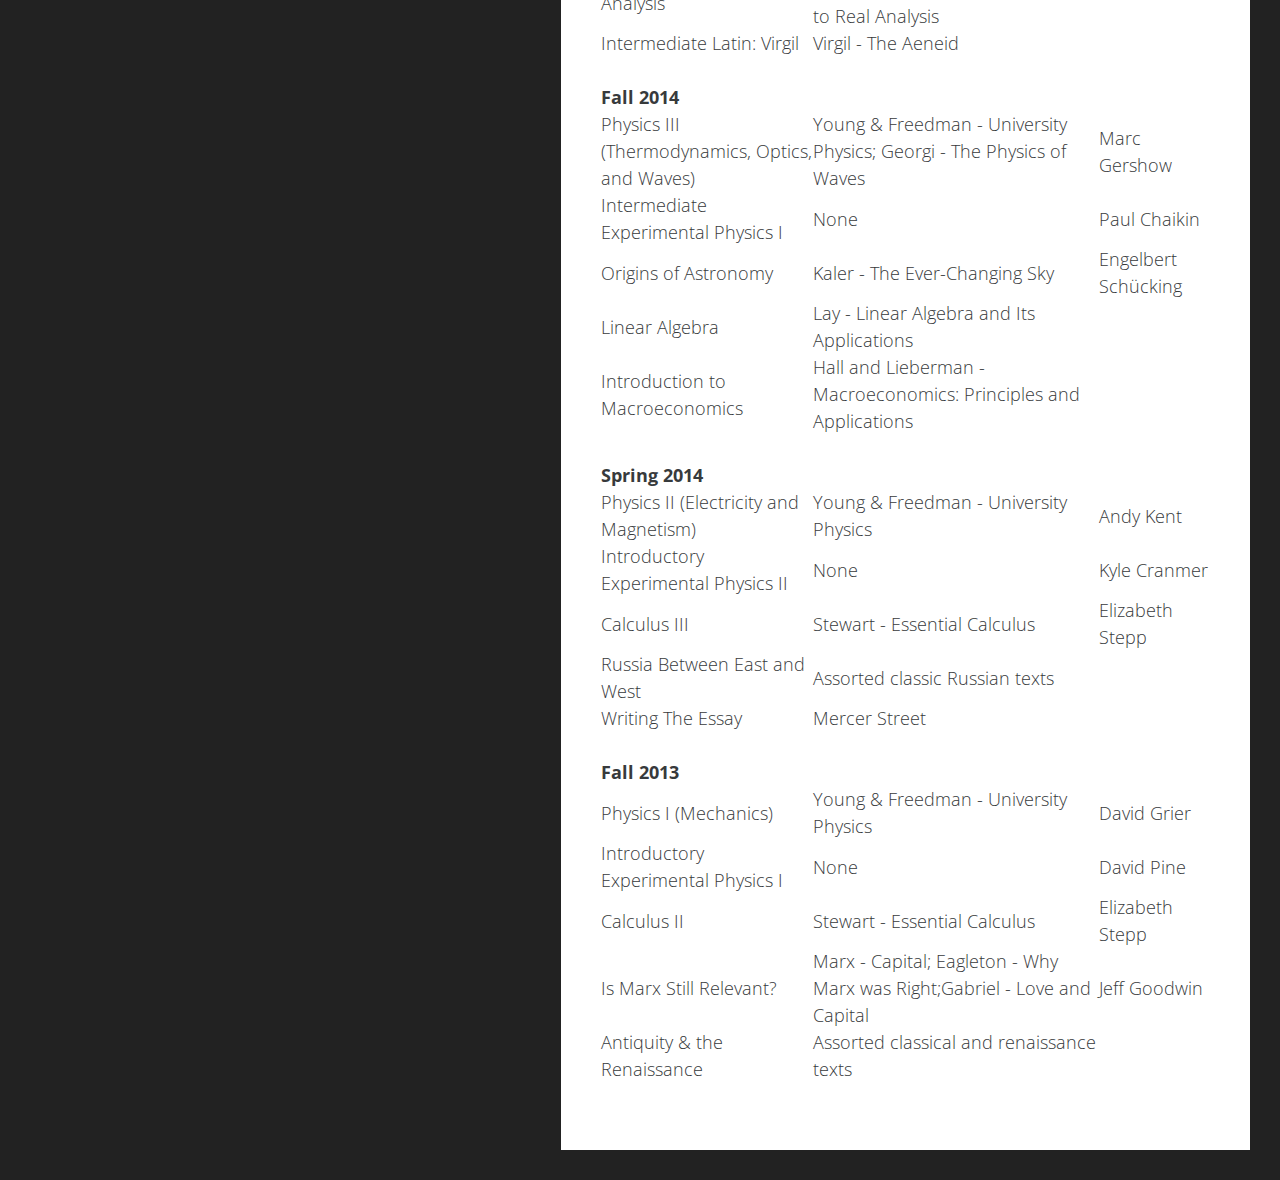
==== commit a60bd1fd: "Update index.html" ====
--- a/index.html
+++ b/index.html
@@ -106,7 +106,11 @@
                                 </header>
                                 
                                 <div class="content-text">
-                                    <p>I am a third year physics PhD graduate student at <a href="http://physics.ucdavis.edu/" title="" target="_blank"> UC Davis</a>. I am part of <a href="http://tyson.ucdavis.edu/" title="" target="_blank"> Tyson Group</a> working in experimental Cosmology, Astrophysics, and High Energy Particle Physics with <a href="http://physics.ucdavis.edu/people/faculty/anthony-tyson" title="" target="_blank"> Professor Tony Tyson</a>. There I work in the LSST CCD Lab and Dark Radio Lab. In my tenure with LSST I have had the privaledge to help construct the <a href="https://www.lsst.org/about/camera" title="" target="_blank"> largest digital camera ever created</a>. </br></br>In the past I was involved in a number of research fields. These include high energy particle physics with <a href="http://physics.as.nyu.edu/object/AllenMincer.html" title="" target="_blank"> Prof. Allen Mincer</a> at NYU's <a href="http://physics.nyu.edu/experimentalparticle/" title="" target="_blank"> ATLAS Lab</a>, and theoretical density functional theory with <a href="http://www.phys.subr.edu/physicscurrent/faculty/bagayoko/" target="_top">Prof. Diola Bagayoko.</a> I also conducted a study into the Kolmogorov complexity of the unary numerical system under the hyperoperations. For more about specifics in my research please see my curriculum vitae.</br></p>
+                                    <p>I am a fourth year physics PhD graduate student at <a href="http://physics.ucdavis.edu/" title="" target="_blank"> UC Davis</a>. I am part of <a href="http://tyson.ucdavis.edu/" title="" target="_blank"> Tyson Group</a> working in experimental Cosmology, Astrophysics, and High Energy Particle Physics with <a href="http://physics.ucdavis.edu/people/faculty/anthony-tyson" title="" target="_blank"> Professor Tony Tyson</a>. There I work in the LSST CCD Lab and Dark Radio Lab. In my tenure with LSST I have had the privaledge to help construct the <a href="https://www.lsst.org/about/camera" title="" target="_blank"> largest digital camera ever created</a>. </br></br>In the past I was involved in a number of research fields. These include high energy particle physics with <a href="http://physics.as.nyu.edu/object/AllenMincer.html" title="" target="_blank"> Prof. Allen Mincer</a> at NYU's <a href="http://physics.nyu.edu/experimentalparticle/" title="" target="_blank"> ATLAS Lab</a>, and theoretical density functional theory with <a href="http://www.phys.subr.edu/physicscurrent/faculty/bagayoko/" target="_top">Prof. Diola Bagayoko.</a> I also conducted a study into the Kolmogorov complexity of the unary numerical system under the hyperoperations. For more about specifics in my research please see my curriculum vitae.</br></p>
+                                </div>  
+		    
+		   		 <div class="content-text">
+                                    <p><a href=" matilda.physics.ucdavis.edu:/storm/particle_graph.png" title="" target="_blank"> LSST Beam Simulator Particle Counter and Dewar Log </a></p>
                                 </div>  
                                   
 				<footer class="row footer js-footer">
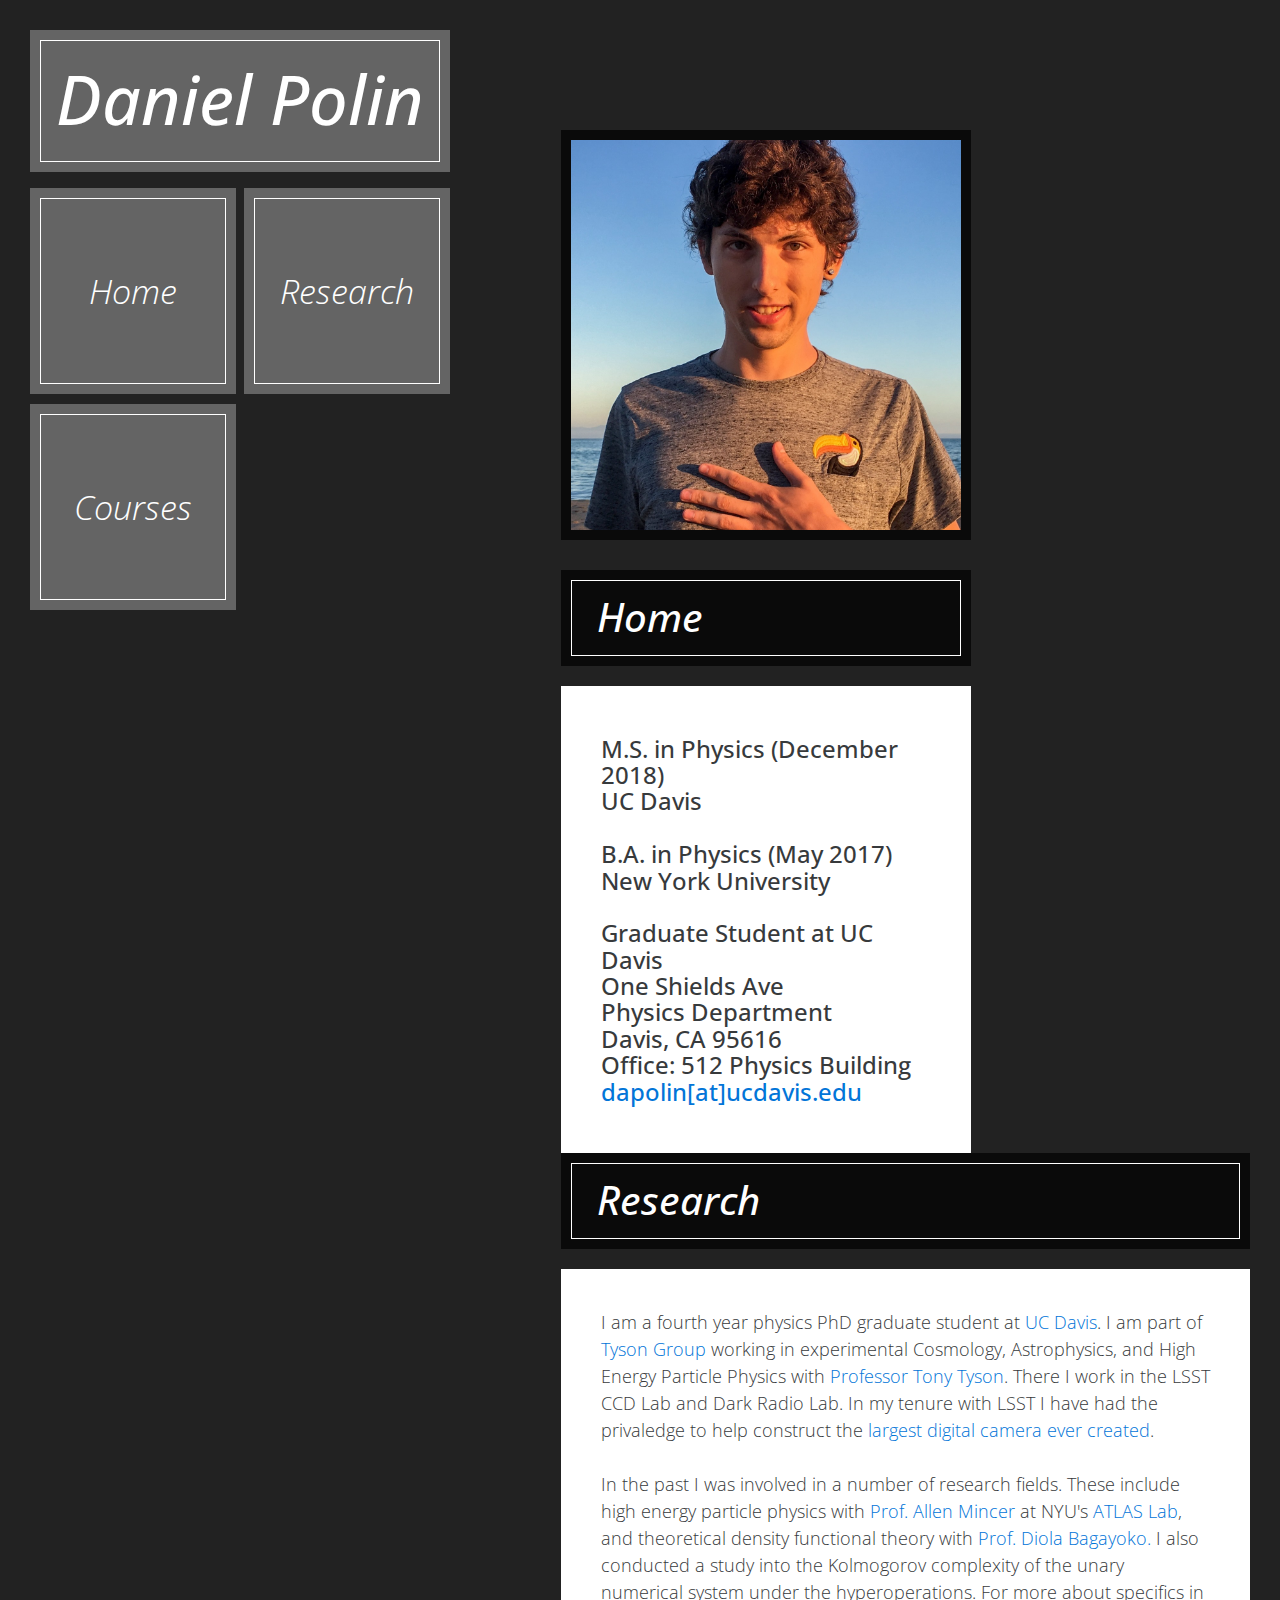
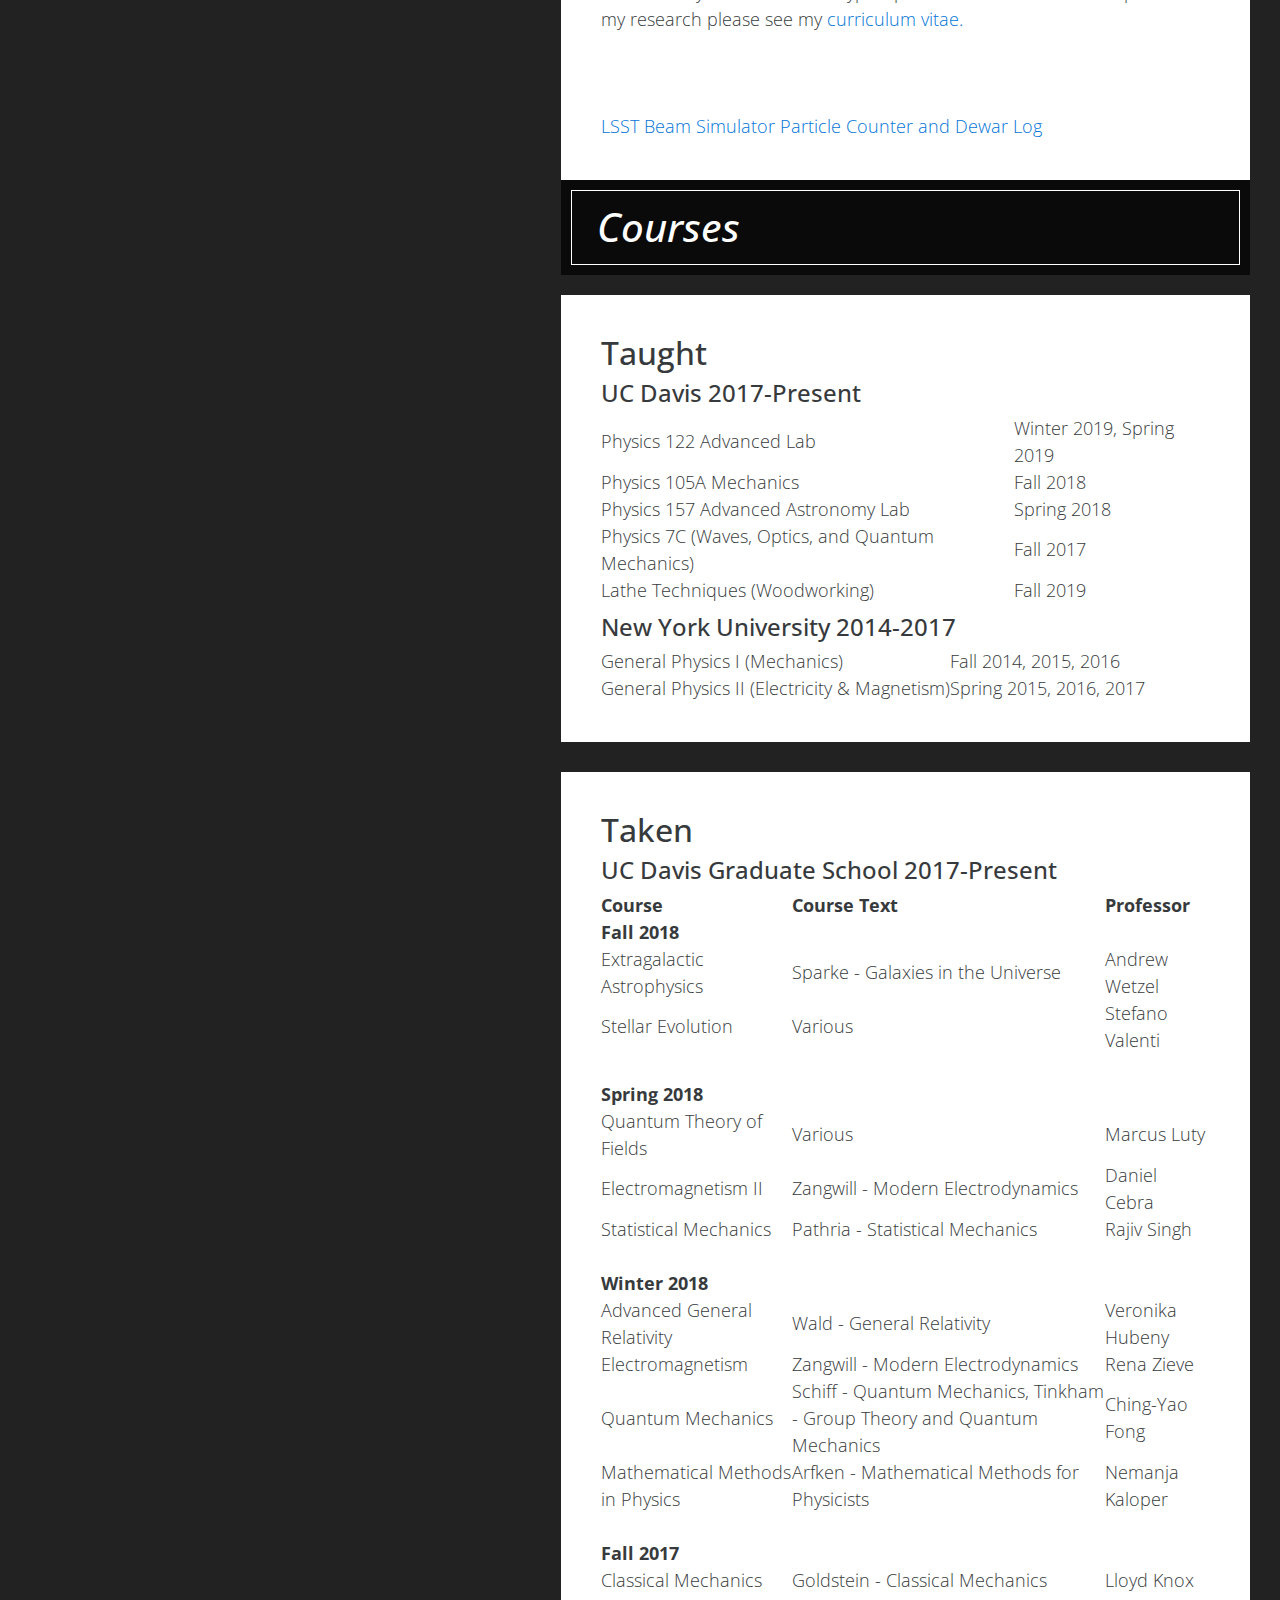
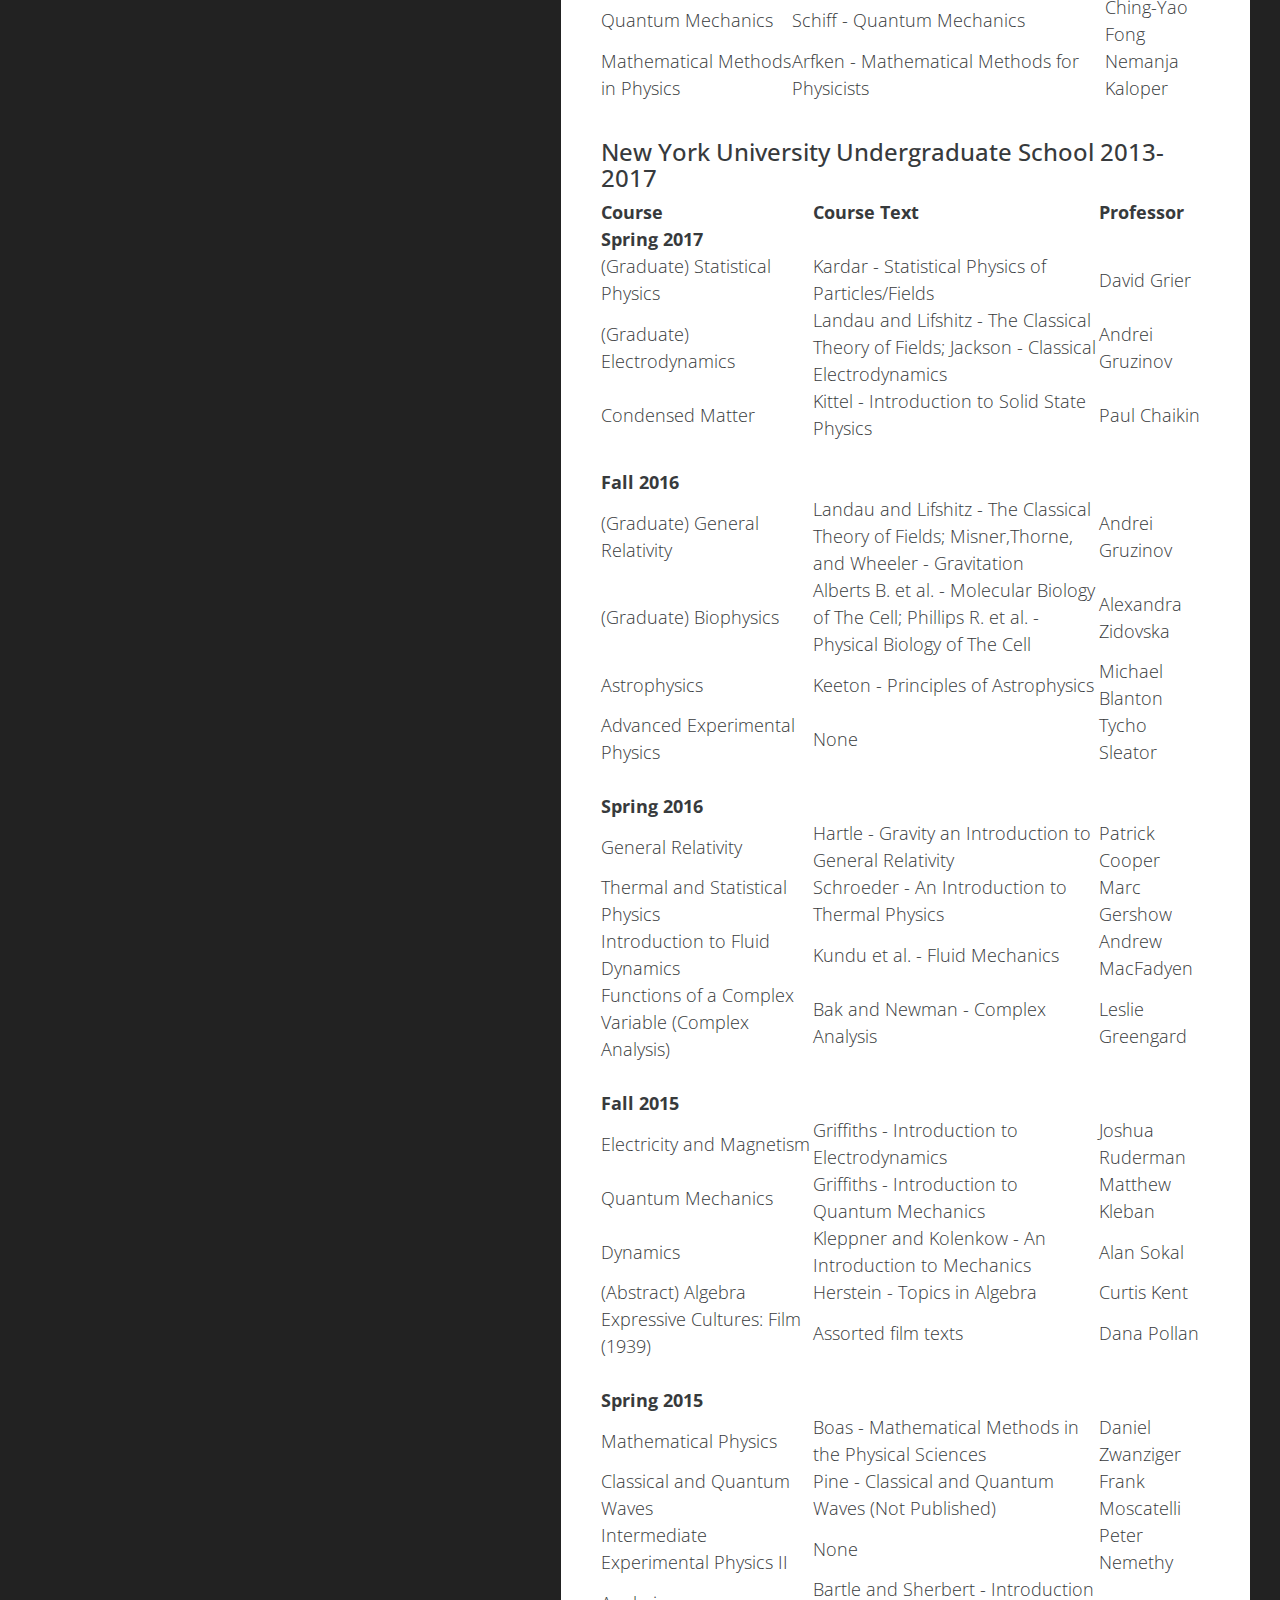
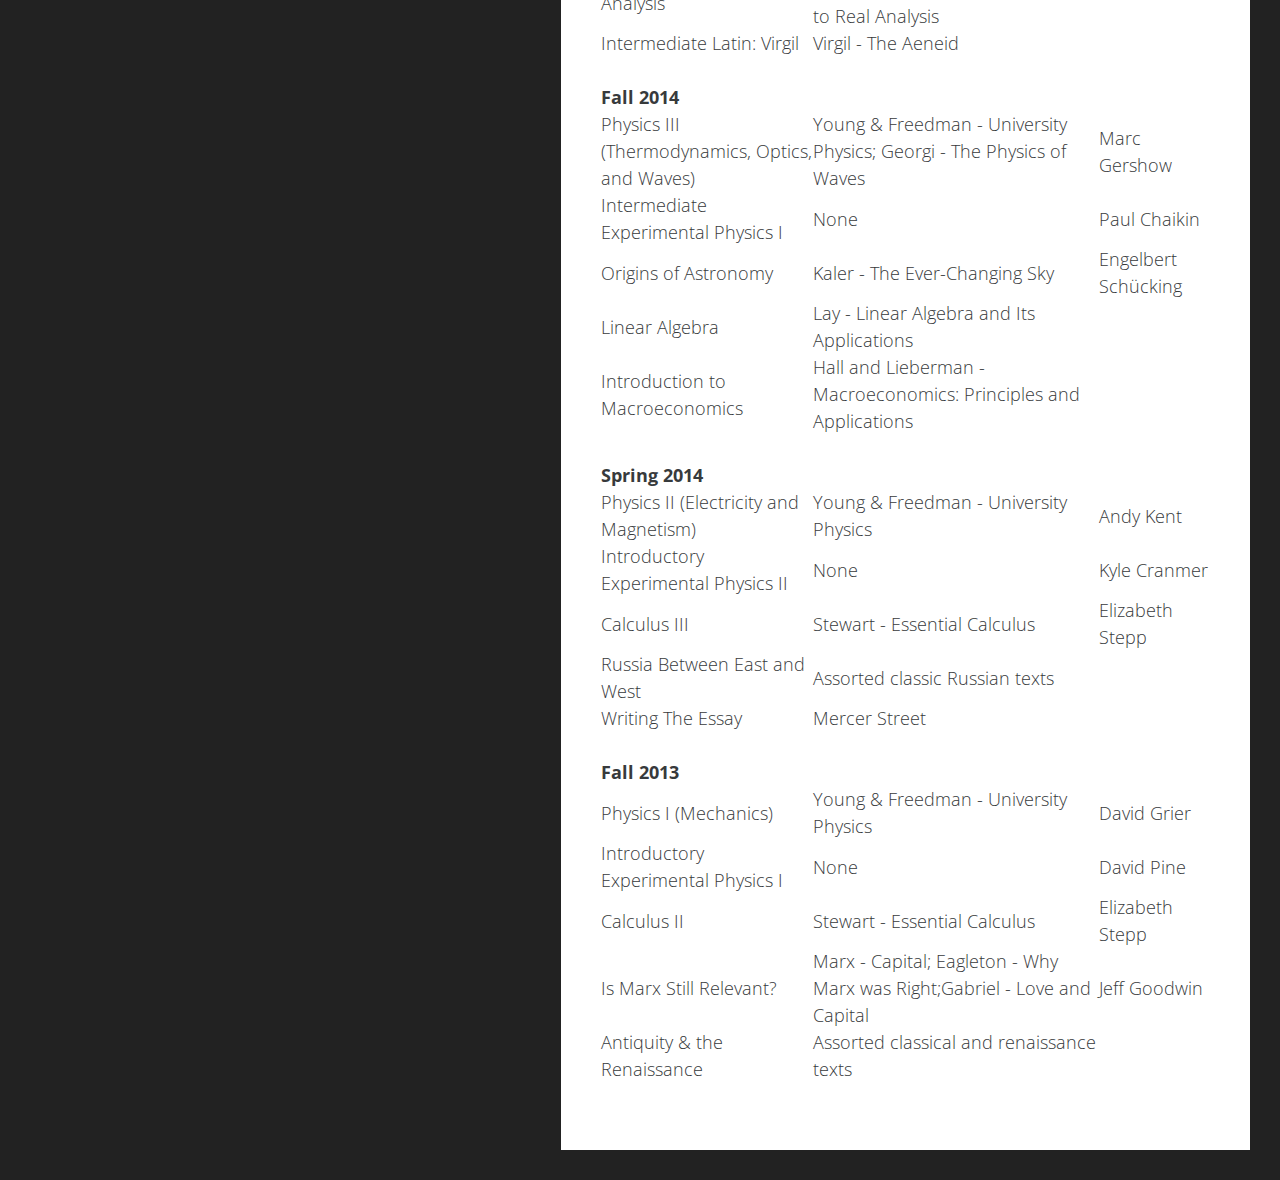
==== commit e6369a18: "Update index.html" ====
--- a/index.html
+++ b/index.html
@@ -106,11 +106,11 @@
                                 </header>
                                 
                                 <div class="content-text">
-                                    <p>I am a fourth year physics PhD graduate student at <a href="http://physics.ucdavis.edu/" title="" target="_blank"> UC Davis</a>. I am part of <a href="http://tyson.ucdavis.edu/" title="" target="_blank"> Tyson Group</a> working in experimental Cosmology, Astrophysics, and High Energy Particle Physics with <a href="http://physics.ucdavis.edu/people/faculty/anthony-tyson" title="" target="_blank"> Professor Tony Tyson</a>. There I work in the LSST CCD Lab and Dark Radio Lab. In my tenure with LSST I have had the privaledge to help construct the <a href="https://www.lsst.org/about/camera" title="" target="_blank"> largest digital camera ever created</a>. </br></br>In the past I was involved in a number of research fields. These include high energy particle physics with <a href="http://physics.as.nyu.edu/object/AllenMincer.html" title="" target="_blank"> Prof. Allen Mincer</a> at NYU's <a href="http://physics.nyu.edu/experimentalparticle/" title="" target="_blank"> ATLAS Lab</a>, and theoretical density functional theory with <a href="http://www.phys.subr.edu/physicscurrent/faculty/bagayoko/" target="_top">Prof. Diola Bagayoko.</a> I also conducted a study into the Kolmogorov complexity of the unary numerical system under the hyperoperations. For more about specifics in my research please see my curriculum vitae.</br></p>
+                                    <p>I am a fourth year physics PhD graduate student at <a href="http://physics.ucdavis.edu/" title="" target="_blank"> UC Davis</a>. I am part of <a href="http://tyson.ucdavis.edu/" title="" target="_blank"> Tyson Group</a> working in experimental Cosmology, Astrophysics, and High Energy Particle Physics with <a href="http://physics.ucdavis.edu/people/faculty/anthony-tyson" title="" target="_blank"> Professor Tony Tyson</a>. There I work in the LSST CCD Lab and Dark Radio Lab. In my tenure with LSST I have had the privaledge to help construct the <a href="https://www.lsst.org/about/camera" title="" target="_blank"> largest digital camera ever created</a>. </br></br>In the past I was involved in a number of research fields. These include high energy particle physics with <a href="http://physics.as.nyu.edu/object/AllenMincer.html" title="" target="_blank"> Prof. Allen Mincer</a> at NYU's <a href="http://physics.nyu.edu/experimentalparticle/" title="" target="_blank"> ATLAS Lab</a>, and theoretical density functional theory with <a href="http://www.phys.subr.edu/physicscurrent/faculty/bagayoko/" target="_top">Prof. Diola Bagayoko.</a> I also conducted a study into the Kolmogorov complexity of the unary numerical system under the hyperoperations. For more about specifics in my research please see my <a href="www.danielpolin.com/CV_10_2020.pdf">curriculum vitae.</a></br></p>
                                 </div>  
 		    
 		   		 <div class="content-text">
-                                    <p><a href=" matilda.physics.ucdavis.edu:/storm/particle_graph.png" title="" target="_blank"> LSST Beam Simulator Particle Counter and Dewar Log </a></p>
+                                    <p><a href="http://matilda.physics.ucdavis.edu:/storm/particle_graph.png" title="" target="_blank"> LSST Beam Simulator Particle Counter and Dewar Log </a></p>
                                 </div>  
                                   
 				<footer class="row footer js-footer">
